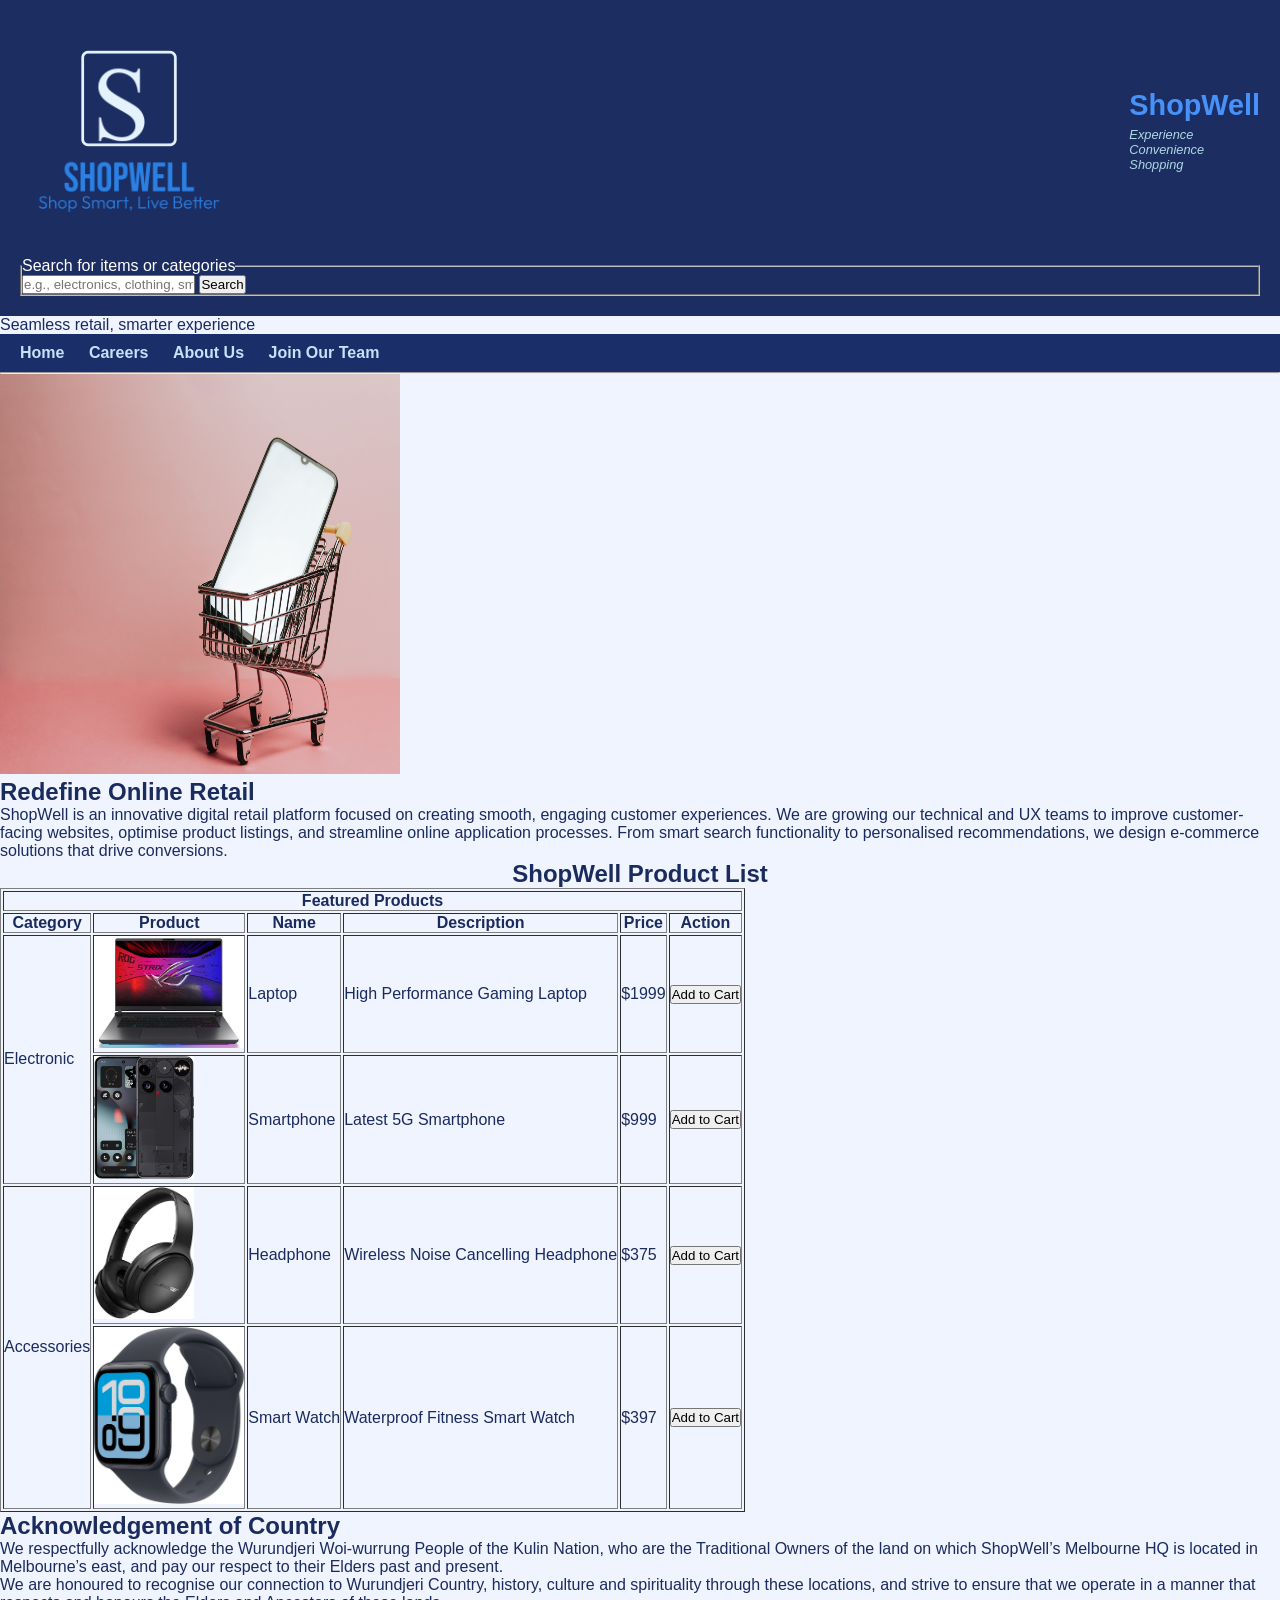
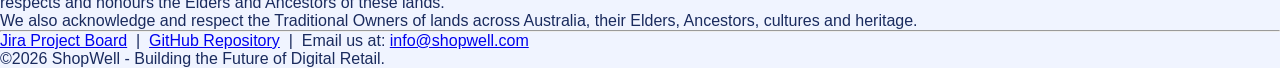
==== index.html @ 2761224e "Styling logo, header, search-bar to be synchronised in colour" ====
<!DOCTYPE html>
<html lang="en">
<head>
    <meta charset="uft-8">
    <meta name="viewport" content="width=device-width, initial-scale=1.0">
    <meta name="description" content="">
    <meta name="keywords" content="">
    <meta name="authors" content="Ton Hoang Do, David Tucker, Myles McCarthy and Oscar Hill">
    <link rel="stylesheet" href="styles/pagestyle.css">
    <link rel="stylesheet" href="styles/index-layout.css">
    <title>ShopWell | Experience Convenience Shopping </title>
</head>
<body>
    <!--The header section for company logo, navigation bars, slogans-->
    <header>
        <div class="header-top">
            <a href="index.html"><img src="images/logos/Shopwell-logo-transparent.png" alt="ShopWell logo" title="Image sized 154kb" width="200" height="200" ></a> 
            <div class="header-title"> 
                <h1>ShopWell</h1>
                <p style="font-style: italic;">Experience Convenience Shopping</p>
            </div>
        </div>

        <!--SEARCH BOX with a button (search for a product)-->
        <div>
            <form action="#" method="get">
                <fieldset>
                    <legend>Search for items or categories</legend>
                    <input type="text" id="store-search" name="search-query" placeholder="e.g., electronics, clothing, smartphones">
                    <button type="submit">Search</button>
                </fieldset>                
            </form>
        </div>
    </header>

    <!--Slogan-->
    <div class="slogan">
        <p>Seamless retail, smarter experience</p>
    </div>
    
    <!--NAVIGATION BAR with links to Home, Careers, About Us and Join Our Team pages-->
    <nav>
        <a href="index.html" target="_blank">Home</a>
        <a href="jobs.html" target="_blank">Careers</a>
        <a href="about.html" target="_blank">About Us</a>
        <a href="apply.html" target="_blank">Join Our Team</a>
    </nav>
    <hr>

    <!--======== MAIN CONTENT ===============-->
    <main>
        <div class="main-content">
            <!--Company Description-->
            <section>
                <div class="company-description">
                    <!--additional image-->
                    <img id="marketing-image" src="images/marketing/a-shopcart-with-a-phone.jpg" alt="Shopping With Us" width="400" height="400">
                    <div>
                        <h2>Redefine Online Retail</h2>
                        <p>ShopWell is an innovative digital retail platform focused on creating smooth, engaging customer experiences. 
                        We are growing our technical and UX teams to improve customer-facing websites, optimise product listings, 
                        and streamline online application processes. From smart search functionality to personalised recommendations, 
                        we design e-commerce solutions that drive conversions.</p>
                    </div>
                </div>
            </section>

            <!--Product lists with merged cell table-->
            <section>
                <div class="table-section">
                     <h2 style="text-align:center;">ShopWell Product List</h2>

                    <table border="1">

                        <!-- Merged Header Row -->
                        <thead>
                            <tr>
                                <th colspan="6">Featured Products</th>
                            </tr>

                            <!-- Column Titles -->
                            <tr>
                                <th class="category">Category</th>
                                <th class="product">Product</th>
                                <th class="p-name">Name</th>                        
                                <th class="p-desc">Description</th>
                                <th class="p-price">Price</th>
                                <th class="p-action">Action</th>
                            </tr>
                        </thead>
                        <tbody>
                            <!--Electronic Category (Rowspan)-->
                            <tr>
                                <td rowspan="2" class="category">Electronic</td>
                                <td><img src="images/products/laptop.jpeg" alt="laptop.jpeg" width="150"></td>
                                <td>Laptop</td>
                                <td>High Performance Gaming Laptop</td>
                                <td>$1999</td>
                                <td><button>Add to Cart</button></td>
                            </tr>

                            <tr>
                                <td><img src="images/products/smartphone.jpg" alt="smartphone.jpg" width="100"></td>
                                <td>Smartphone</td>
                                <td>Latest 5G Smartphone</td>
                                <td>$999</td>
                                <td><button>Add to Cart</button></td>
                            </tr>

                            <!-- Accessories Category-->
                            <tr>
                                <td rowspan="2" class="category">Accessories</td>
                                <td><img src="images/products/headphone.jpg" alt="headphone.jpg" width="100"></td>
                                <td>Headphone</td>
                                <td>Wireless Noise Cancelling Headphone</td>
                                <td>$375</td>
                                <td><button>Add to Cart</button></td>
                            </tr>

                            <tr>
                                <td><img src="images/products/smartwatch.jpg" alt="smartwatch.jpg" width="150"></td>
                                <td>Smart Watch</td>
                                <td>Waterproof Fitness Smart Watch</td>
                                <td>$397</td>
                                <td><button>Add to Cart</button></td>
                            </tr>
                        </tbody>
                    </table>
                </div>
               
            </section>

            <!--Acknowledgement of Country-->
            <section>
                <div>
                    <h2>Acknowledgement of Country</h2>
                    <p>
                        We respectfully acknowledge the Wurundjeri Woi-wurrung People 
                        of the Kulin Nation, who are the Traditional Owners of the land 
                        on which ShopWell&rsquo;s Melbourne HQ is located in Melbourne&rsquo;s 
                        east, and pay our respect to their Elders past and present.
                    </p>
                    <p>
                        We are honoured to recognise our connection to Wurundjeri Country, 
                        history, culture and spirituality through these locations, and strive to ensure 
                        that we operate in a manner that respects and honours the Elders and Ancestors 
                        of these lands.
                    </p>
                    <p>
                        We also acknowledge and respect the Traditional Owners of lands across Australia, 
                        their Elders, Ancestors, cultures and heritage.
                    </p>
                </div>    
            </section>

        </div>        
    </main>
    <hr>

    <!--============ FOOTER with Jira, GitHub and email link ===============-->

    <footer>
        <p>
            <a href="https://oscarhill4.atlassian.net/jira/software/projects/WTPA1/boards/35/backlog?epics=visible">Jira Project Board</a> &nbsp;|&nbsp;
            <a href="https://github.com/Tony-linux973/Applied-Web-Project-Part-1-2/tree/main">GitHub Repository</a> &nbsp;|&nbsp;
            Email us at: <a href="mailto:info@shopwell.com">info@shopwell.com</a>
        </p>
        <p>&copy;2026 ShopWell - Building the Future of Digital Retail.</p>
    </footer>
</body>
</html>
---- styles/pagestyle.css ----
/* General reset */
* {
    box-sizing: border-box;
    margin: 0;
    padding: 0;
}

body {
    font-family: Arial, sans-serif;
    background-color: #f0f4ff;
    color: #1a2b5e;
}
---- styles/index-layout.css ----
/* Header layout */
header {
    padding: 20px;
    background-color: #1c2d61;
    color: white;
}

.header-top {
    display: flex;
    align-items: center;
    gap: 20px;
    margin-bottom: 15px;
}

.header-top img {
    width: 20%;
    height: 10%;
}

.header-title h1 {
    font-size: 1.8em;
    margin-bottom: 5px;
    color: rgb(70, 145, 250);    
}

.header-title p {
    font-size: 0.8em;
    color: lightblue;
    font-style: italic;
}

/* Navigation */
nav {
    padding: 10px 20px;
    background-color: #1a2e69;
}

nav a {
    color: #c8e0f8;
    text-decoration: none;
    margin-right: 20px;
    font-weight: bold;
}

nav a:hover {
    color: #3d8ef0;
}

/* Search bar */
.search-bar {
    margin-top: 15px;
}

.search-bar fieldset {
    border: 1px solid #ccc;
    border-radius: 6px;
    padding: 10px;
    display: inline-block;    
}

.search-bar legend {
    font-size: 0.9em;
    color: #333;
}

.search-bar input[type="text"] {
    padding: 8px;
    width: 60%;
    border: 1px solid #ccc;
    border-radius: 4px;
}
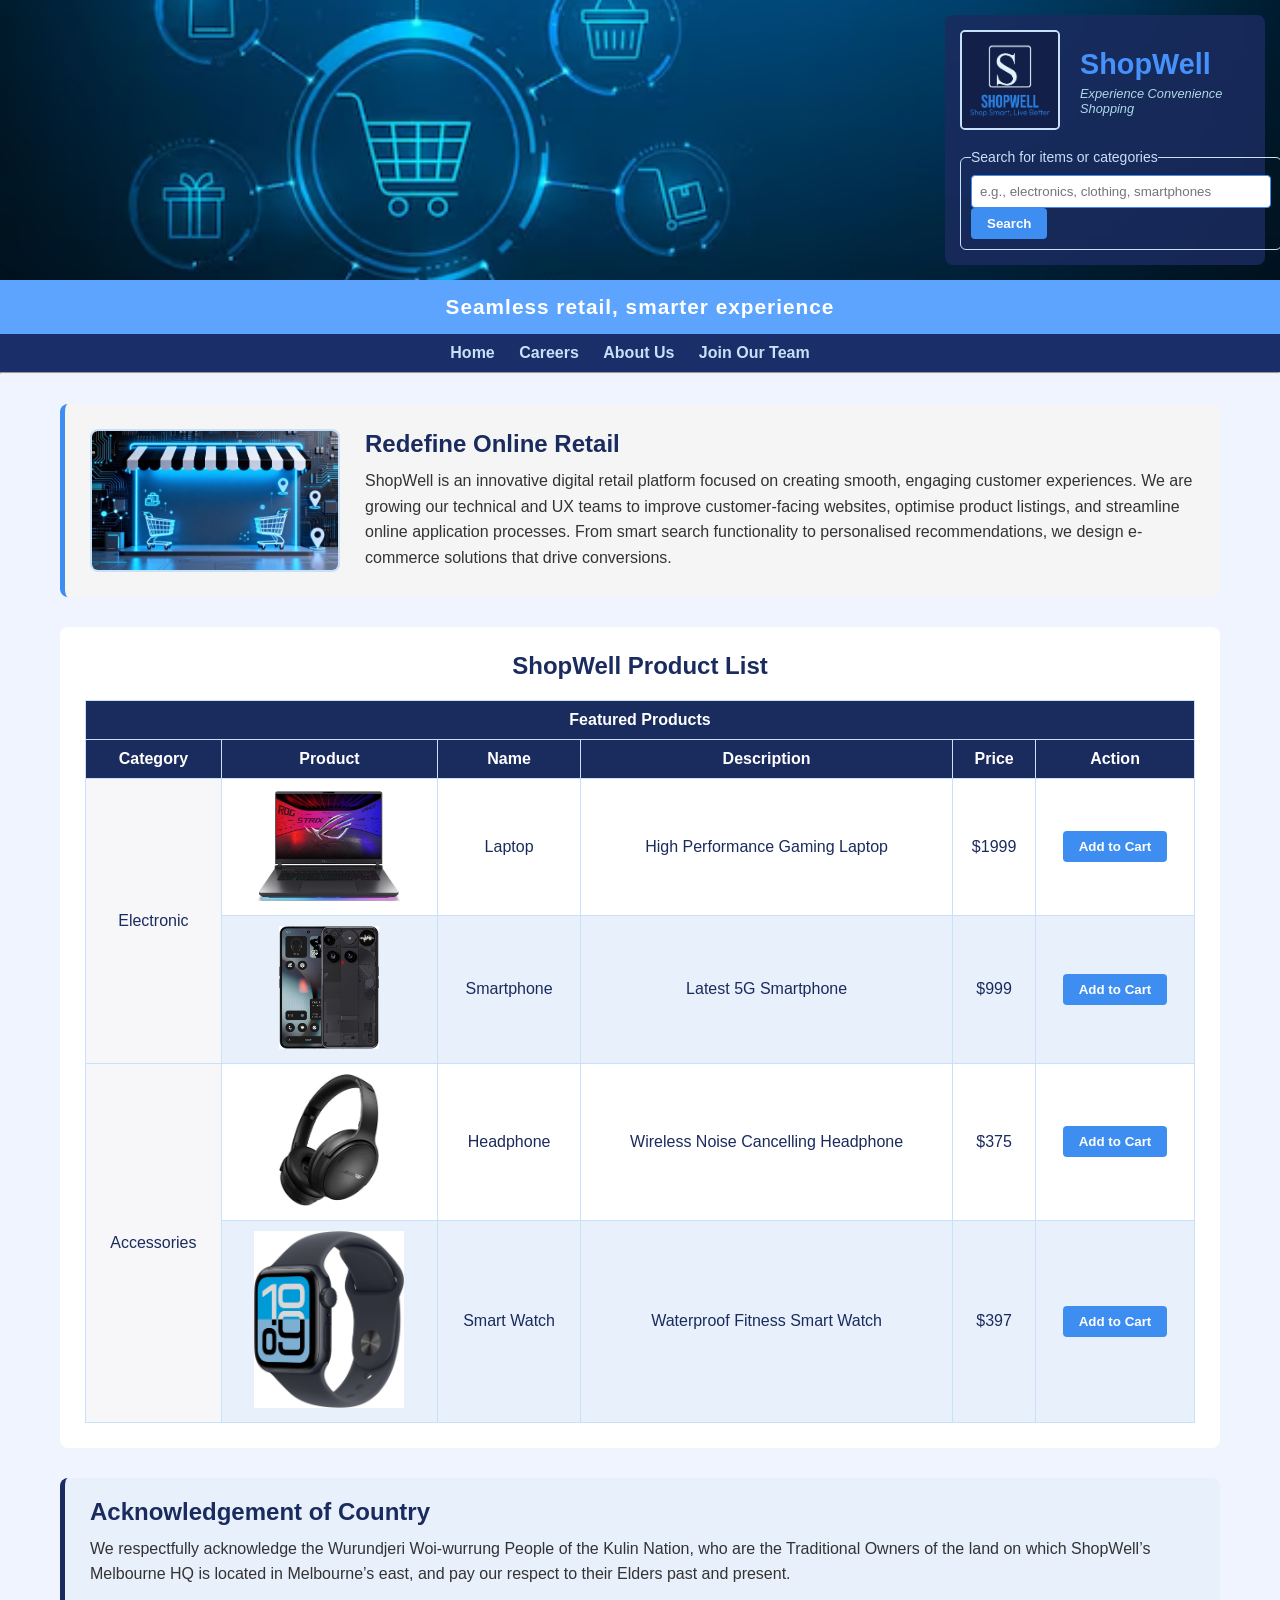
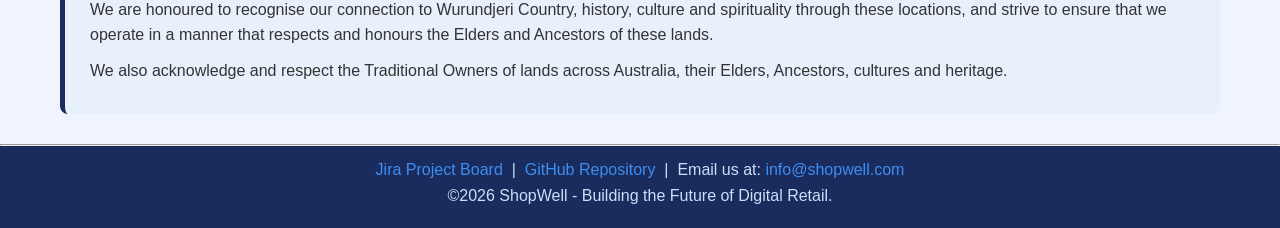
==== commit c744df42: "Complete css layout for index.html page with the main colours are navy for background, blue for bran" ====
--- a/index.html
+++ b/index.html
@@ -8,29 +8,37 @@
     <meta name="authors" content="Ton Hoang Do, David Tucker, Myles McCarthy and Oscar Hill">
     <link rel="stylesheet" href="styles/pagestyle.css">
     <link rel="stylesheet" href="styles/index-layout.css">
+    <style>
+        footer p {
+            margin-bottom: 8px;
+        }
+    </style>
     <title>ShopWell | Experience Convenience Shopping </title>
 </head>
 <body>
     <!--The header section for company logo, navigation bars, slogans-->
     <header>
-        <div class="header-top">
-            <a href="index.html"><img src="images/logos/Shopwell-logo-transparent.png" alt="ShopWell logo" title="Image sized 154kb" width="200" height="200" ></a> 
-            <div class="header-title"> 
-                <h1>ShopWell</h1>
-                <p style="font-style: italic;">Experience Convenience Shopping</p>
+        <div class="header-right">
+            <div class="header-top">
+                <a href="index.html"><img src="images/logos/Shopwell-logo.png" alt="ShopWell logo" title="Image sized 154kb" width="200" height="200" ></a> 
+                <div class="header-title"> 
+                    <h1>ShopWell</h1>
+                    <p style="font-style: italic;">Experience Convenience Shopping</p>
+                </div>
+            </div>
+
+            <!--SEARCH BOX with a button (search for a product)-->
+            <div class="search-bar">
+                <form action="#" method="get">
+                    <fieldset>
+                        <legend>Search for items or categories</legend>
+                        <input type="text" id="store-search" name="search-query" placeholder="e.g., electronics, clothing, smartphones">
+                        <button type="submit">Search</button>
+                    </fieldset>                
+                </form>
             </div>
         </div>
-
-        <!--SEARCH BOX with a button (search for a product)-->
-        <div>
-            <form action="#" method="get">
-                <fieldset>
-                    <legend>Search for items or categories</legend>
-                    <input type="text" id="store-search" name="search-query" placeholder="e.g., electronics, clothing, smartphones">
-                    <button type="submit">Search</button>
-                </fieldset>                
-            </form>
-        </div>
+        
     </header>
 
     <!--Slogan-->
@@ -54,7 +62,7 @@
             <section>
                 <div class="company-description">
                     <!--additional image-->
-                    <img id="marketing-image" src="images/marketing/a-shopcart-with-a-phone.jpg" alt="Shopping With Us" width="400" height="400">
+                    <img id="marketing-image" src="images/marketing/shopping-cart.jpg" alt="Shopping With Us" width="400" height="400">
                     <div>
                         <h2>Redefine Online Retail</h2>
                         <p>ShopWell is an innovative digital retail platform focused on creating smooth, engaging customer experiences. 
@@ -70,7 +78,7 @@
                 <div class="table-section">
                      <h2 style="text-align:center;">ShopWell Product List</h2>
 
-                    <table border="1">
+                    <table>
 
                         <!-- Merged Header Row -->
                         <thead>
@@ -118,7 +126,7 @@
                             </tr>
 
                             <tr>
-                                <td><img src="images/products/smartwatch.jpg" alt="smartwatch.jpg" width="150"></td>
+                                <td class="smart-watch"><img src="images/products/smartwatch.jpg" alt="smartwatch.jpg" width="150"></td>
                                 <td>Smart Watch</td>
                                 <td>Waterproof Fitness Smart Watch</td>
                                 <td>$397</td>
@@ -132,7 +140,7 @@
 
             <!--Acknowledgement of Country-->
             <section>
-                <div>
+                <div class="acknowledgement">
                     <h2>Acknowledgement of Country</h2>
                     <p>
                         We respectfully acknowledge the Wurundjeri Woi-wurrung People 
--- a/styles/index-layout.css
+++ b/styles/index-layout.css
@@ -1,8 +1,21 @@
-/* Header layout */
+/* Header with background imageg*/
 header {
-    padding: 20px;
-    background-color: #1c2d61;
-    color: white;
+    background-image: url(../images/marketing/background.avif);
+    background-size: cover;
+    background-position: center;
+    background-repeat: no-repeat;
+    padding: 15px;
+
+    /* pushes content to the right */
+    display: flex;
+    justify-content: flex-end;
+}
+
+.header-right {
+    padding: 15px;
+    border-radius: 8px;
+    width: 320px;
+    background-color: rgba(26, 43, 94, 0.85);
 }
 
 .header-top {
@@ -13,8 +26,10 @@
 }
 
 .header-top img {
-    width: 20%;
-    height: 10%;
+    width: 100px;
+    height: 100px;
+    border-radius: 5%;
+    border: 2px solid #c8e0f8;
 }
 
 .header-title h1 {
@@ -33,6 +48,7 @@
 nav {
     padding: 10px 20px;
     background-color: #1a2e69;
+    text-align: center;
 }
 
 nav a {
@@ -40,6 +56,7 @@
     text-decoration: none;
     margin-right: 20px;
     font-weight: bold;
+    
 }
 
 nav a:hover {
@@ -52,20 +69,182 @@
 }
 
 .search-bar fieldset {
-    border: 1px solid #ccc;
+    border: 1px solid #c8e0f8;
     border-radius: 6px;
     padding: 10px;
     display: inline-block;    
 }
 
 .search-bar legend {
-    font-size: 0.9em;
-    color: #333;
+    font-size: 0.875em;
+    color: #c8e0f8;
 }
 
 .search-bar input[type="text"] {
     padding: 8px;
-    width: 60%;
-    border: 1px solid #ccc;
+    width: 300px;
+    border: 1px solid #3d8ef0;
     border-radius: 4px;
+}
+
+.search-bar button {
+    padding: 8px 16px;
+    background-color: #3d8ef0;
+    color: white;
+    border: none;
+    border-radius: 4px;
+    cursor: pointer;
+    font-weight: bold;
+}
+
+.search-bar button:hover {
+    background-color: #347dd6;
+}
+
+/* Slogan */
+.slogan {
+    text-align: center;
+    padding: 15px;
+    background-color: #5ca4fd;
+    color: white;
+    font-size: 1.3em;
+    font-weight: bold;
+    letter-spacing: 1px;
+}
+
+/* Main content */
+.main-content {
+    max-width: 1200px;
+    margin: 30px auto;
+    padding: 0 20px;
+}
+
+/* Company description */
+.company-description {
+    background-color: whitesmoke;
+    padding: 25px;
+    border-radius: 8px;
+    margin-bottom: 30px;
+    display: flex;
+    gap: 25px;
+    align-items: center;
+    border-left: 5px solid #3d8ef0;
+}
+
+.company-description img {
+    width: 250px;
+    height: auto;
+    border-radius: 8px;
+    border: 2px solid #c8e0f8;
+}
+
+.company-description h2 {
+    color: #1a2b5e;
+    margin-bottom: 10px;
+}
+
+.company-description p {
+    color: #333;
+    line-height: 1.6;
+}
+
+/* Product table */
+.table-section {
+    background-color: white;
+    padding: 25px;
+    border-radius: 8px;
+    margin-bottom: 30px;
+}
+
+.table-section h2 {
+    text-align: center;
+    margin-bottom: 20px;
+    color: #1a2b5e
+}
+
+table {
+    width: 100%;
+    border-collapse: collapse; 
+}
+
+table th, table td {
+    border: 1px solid #c8e0f8;
+}
+
+th {
+    background-color: #1a2b5e;
+    color: white;
+    padding: 10px;
+    text-align: center;
+}
+
+td {
+    padding: 10px;
+    text-align: center;
+    vertical-align: middle;
+}
+
+tr:nth-child(even) {
+    background-color: #e8f0fc;
+}
+
+.smart-watch img {
+    border-collapse: collapse;
+    background-color: #e8f0fc;
+}
+
+td.category {
+    background-color: #f7f7f9;
+}
+
+td button {
+    background-color: #3d8ef0;
+    color: white;
+    border: none;
+    padding: 8px 16px;
+    border-radius: 4px;
+    cursor: pointer;
+    font-weight: bold;
+}
+
+td button:hover {
+    background-color: #347dd6;
+}
+
+/* Acknowledgment */
+.acknowledgement {
+    background-color: #e8f0fc;
+    border-left: 5px solid #1a2b5e;
+    padding: 20px 25px;
+    border-radius: 8px;
+    margin-bottom: 30px;
+}
+
+.acknowledgement h2 {
+    color: #1a2b5e;
+    margin-bottom: 10px;
+}
+
+.acknowledgement p {
+    color: #333;
+    line-height: 1.6;
+    margin-bottom: 10px;
+}
+
+/* Footer */
+footer {
+    text-align: center;
+    padding: 15px;
+    background-color: #1a2b5e;
+    color: #c8e0f8;    
+}
+
+footer a {
+    color: #3d8ef0;
+    text-decoration: none;
+}
+
+footer a:hover {
+    text-decoration: underline;
+    color: whitesmoke;
 }
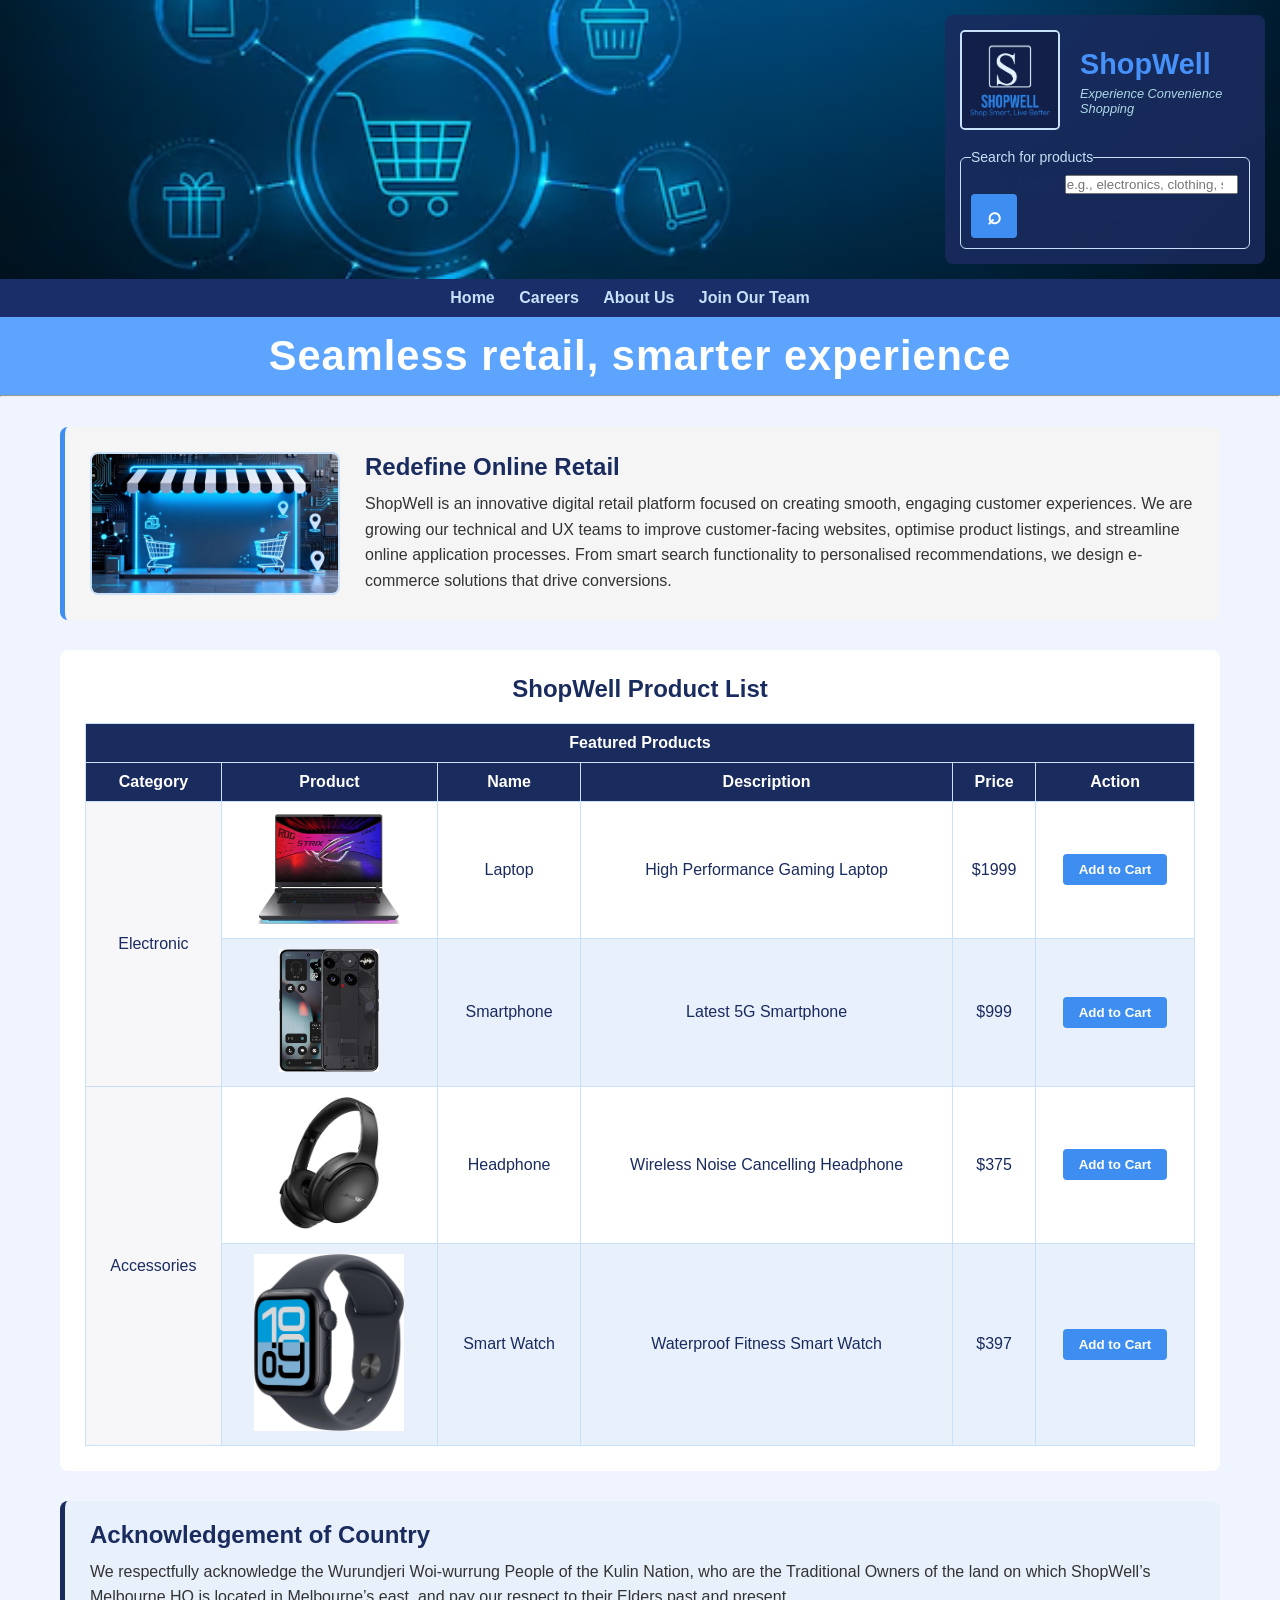
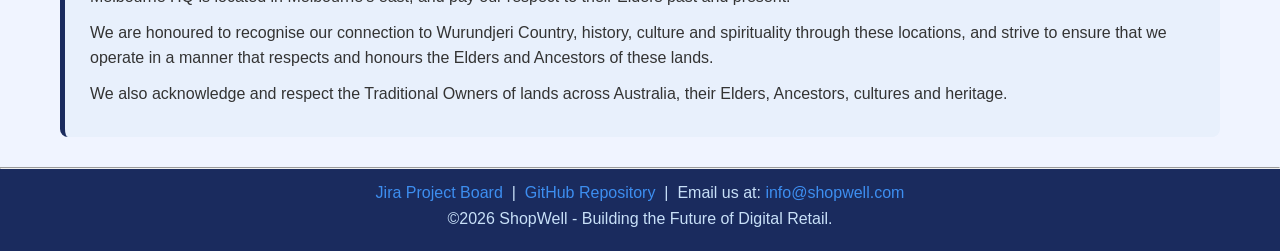
==== commit 5f13ecf5: "fix label tags for items' name in search bar" ====
--- a/index.html
+++ b/index.html
@@ -31,9 +31,11 @@
             <div class="search-bar">
                 <form action="#" method="get">
                     <fieldset>
-                        <legend>Search for items or categories</legend>
-                        <input type="text" id="store-search" name="search-query" placeholder="e.g., electronics, clothing, smartphones">
-                        <button type="submit">Search</button>
+                        <legend>Search for products</legend>
+                        <label for="search-query">Items' Name</label>
+                        <input type="search" id="search-query" name="search-query" placeholder="e.g., electronics, clothing, smartphones"
+                        aria-label="Search through site content">
+                        <button type="submit" aria-label="Search" style="font-size: 1.5rem;">&#8981;</button>
                     </fieldset>                
                 </form>
             </div>
@@ -41,18 +43,20 @@
         
     </header>
 
-    <!--Slogan-->
-    <div class="slogan">
-        <p>Seamless retail, smarter experience</p>
-    </div>
+    
+    
     
     <!--NAVIGATION BAR with links to Home, Careers, About Us and Join Our Team pages-->
     <nav>
-        <a href="index.html" target="_blank">Home</a>
-        <a href="jobs.html" target="_blank">Careers</a>
-        <a href="about.html" target="_blank">About Us</a>
-        <a href="apply.html" target="_blank">Join Our Team</a>
+        <a href="index.html" target="_self" >Home</a>
+        <a href="jobs.html" target="_self" >Careers</a>
+        <a href="about.html" target="_self" >About Us</a>
+        <a href="apply.html" target="_self" >Join Our Team</a>
     </nav>
+    <!--Slogan-->
+    <div class="slogan">
+        <h1>Seamless retail, smarter experience</h1>
+    </div>
     <hr>
 
     <!--======== MAIN CONTENT ===============-->
@@ -76,7 +80,7 @@
             <!--Product lists with merged cell table-->
             <section>
                 <div class="table-section">
-                     <h2 style="text-align:center;">ShopWell Product List</h2>
+                     <h2 style="text-align: center;">ShopWell Product List</h2>
 
                     <table>
 
@@ -88,19 +92,19 @@
 
                             <!-- Column Titles -->
                             <tr>
-                                <th class="category">Category</th>
-                                <th class="product">Product</th>
-                                <th class="p-name">Name</th>                        
-                                <th class="p-desc">Description</th>
-                                <th class="p-price">Price</th>
-                                <th class="p-action">Action</th>
+                                <th class="sub-header" id="category">Category</th>
+                                <th class="sub-header" id="product">Product</th>
+                                <th class="sub-header" id="name">Name</th>                        
+                                <th class="sub-header" id="description">Description</th>
+                                <th class="sub-header" id="price">Price</th>
+                                <th class="sub-header" id="action">Action</th>
                             </tr>
                         </thead>
                         <tbody>
                             <!--Electronic Category (Rowspan)-->
                             <tr>
                                 <td rowspan="2" class="category">Electronic</td>
-                                <td><img src="images/products/laptop.jpeg" alt="laptop.jpeg" width="150"></td>
+                                <td><img src="images/products/laptop.jpeg" alt="Laptop" width="150"></td>
                                 <td>Laptop</td>
                                 <td>High Performance Gaming Laptop</td>
                                 <td>$1999</td>
@@ -108,7 +112,7 @@
                             </tr>
 
                             <tr>
-                                <td><img src="images/products/smartphone.jpg" alt="smartphone.jpg" width="100"></td>
+                                <td><img src="images/products/smartphone.jpg" alt="Smartphone" width="100"></td>
                                 <td>Smartphone</td>
                                 <td>Latest 5G Smartphone</td>
                                 <td>$999</td>
@@ -118,7 +122,7 @@
                             <!-- Accessories Category-->
                             <tr>
                                 <td rowspan="2" class="category">Accessories</td>
-                                <td><img src="images/products/headphone.jpg" alt="headphone.jpg" width="100"></td>
+                                <td><img src="images/products/headphone.jpg" alt="Headphone" width="100"></td>
                                 <td>Headphone</td>
                                 <td>Wireless Noise Cancelling Headphone</td>
                                 <td>$375</td>
@@ -126,7 +130,7 @@
                             </tr>
 
                             <tr>
-                                <td class="smart-watch"><img src="images/products/smartwatch.jpg" alt="smartwatch.jpg" width="150"></td>
+                                <td class="smart-watch"><img src="images/products/smartwatch.jpg" alt="Smart Watch" width="150"></td>
                                 <td>Smart Watch</td>
                                 <td>Waterproof Fitness Smart Watch</td>
                                 <td>$397</td>
--- a/styles/pagestyle.css
+++ b/styles/pagestyle.css
@@ -9,4 +9,40 @@
     font-family: Arial, sans-serif;
     background-color: #f0f4ff;
     color: #1a2b5e;
+}
+
+/* Navigation */
+/* Blue box around nav */
+nav {
+    padding: 10px 20px;
+    background-color: #1a2e69;
+    text-align: center;
+}
+/* Formatting of links */
+nav a {
+    color: #c8e0f8;
+    text-decoration: none;
+    margin-right: 20px;
+    font-weight: bold;
+}
+/* Hover blue effect */
+nav a:hover {
+    color: #3d8ef0;
+}
+
+/* Footer text formatting */
+footer {
+    text-align: center;
+    padding: 15px;
+    background-color: #1a2b5e;
+    color: #c8e0f8;
+    clear: both; 
+}
+footer a:hover {
+    text-decoration: underline;
+    color: whitesmoke;
+}
+footer a {
+    color: #10c5d9;
+    text-decoration: none; /* removes underline */
 }
--- a/styles/index-layout.css
+++ b/styles/index-layout.css
@@ -1,4 +1,4 @@
-/* Header with background imageg*/
+/* Header with background image*/
 header {
     background-image: url(../images/marketing/background.avif);
     background-size: cover;
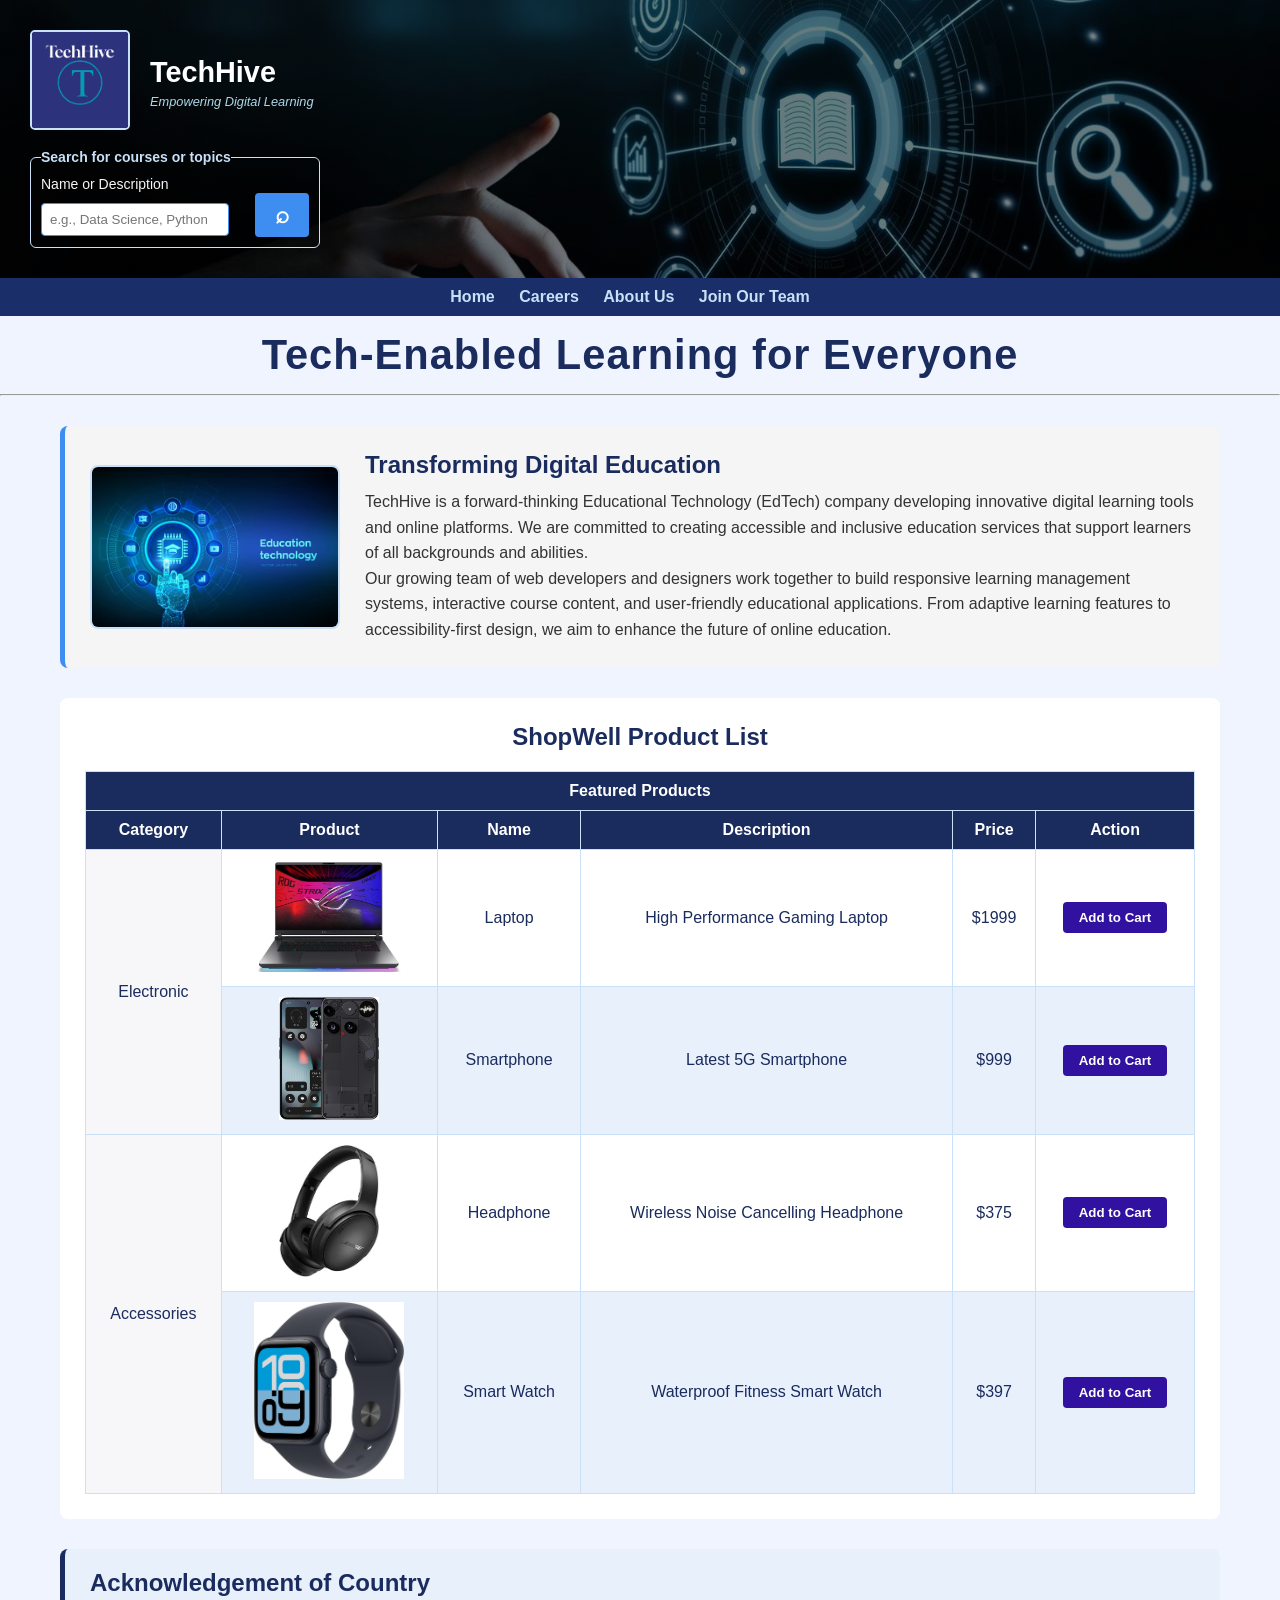
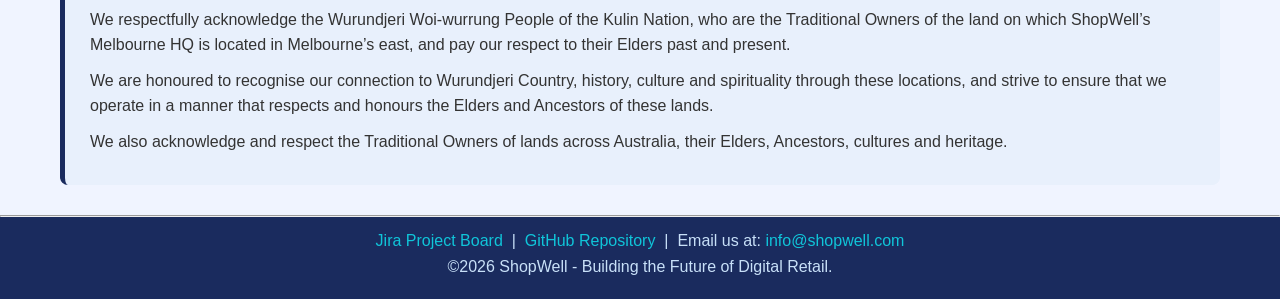
==== commit 128f3bad: "Merge branch 'main' of https://github.com/Tony-linux973/Applied-Web-Project-Part-1-2" ====
--- a/index.html
+++ b/index.html
@@ -1,183 +1,191 @@
-<!DOCTYPE html>
-<html lang="en">
-<head>
-    <meta charset="uft-8">
-    <meta name="viewport" content="width=device-width, initial-scale=1.0">
-    <meta name="description" content="">
-    <meta name="keywords" content="">
-    <meta name="authors" content="Ton Hoang Do, David Tucker, Myles McCarthy and Oscar Hill">
-    <link rel="stylesheet" href="styles/pagestyle.css">
-    <link rel="stylesheet" href="styles/index-layout.css">
-    <style>
-        footer p {
-            margin-bottom: 8px;
-        }
-    </style>
-    <title>ShopWell | Experience Convenience Shopping </title>
-</head>
-<body>
-    <!--The header section for company logo, navigation bars, slogans-->
-    <header>
-        <div class="header-right">
-            <div class="header-top">
-                <a href="index.html"><img src="images/logos/Shopwell-logo.png" alt="ShopWell logo" title="Image sized 154kb" width="200" height="200" ></a> 
-                <div class="header-title"> 
-                    <h1>ShopWell</h1>
-                    <p style="font-style: italic;">Experience Convenience Shopping</p>
-                </div>
-            </div>
-
-            <!--SEARCH BOX with a button (search for a product)-->
-            <div class="search-bar">
-                <form action="#" method="get">
-                    <fieldset>
-                        <legend>Search for products</legend>
-                        <label for="search-query">Items' Name</label>
-                        <input type="search" id="search-query" name="search-query" placeholder="e.g., electronics, clothing, smartphones"
-                        aria-label="Search through site content">
-                        <button type="submit" aria-label="Search" style="font-size: 1.5rem;">&#8981;</button>
-                    </fieldset>                
-                </form>
-            </div>
-        </div>
-        
-    </header>
-
-    
-    
-    
-    <!--NAVIGATION BAR with links to Home, Careers, About Us and Join Our Team pages-->
-    <nav>
-        <a href="index.html" target="_self" >Home</a>
-        <a href="jobs.html" target="_self" >Careers</a>
-        <a href="about.html" target="_self" >About Us</a>
-        <a href="apply.html" target="_self" >Join Our Team</a>
-    </nav>
-    <!--Slogan-->
-    <div class="slogan">
-        <h1>Seamless retail, smarter experience</h1>
-    </div>
-    <hr>
-
-    <!--======== MAIN CONTENT ===============-->
-    <main>
-        <div class="main-content">
-            <!--Company Description-->
-            <section>
-                <div class="company-description">
-                    <!--additional image-->
-                    <img id="marketing-image" src="images/marketing/shopping-cart.jpg" alt="Shopping With Us" width="400" height="400">
-                    <div>
-                        <h2>Redefine Online Retail</h2>
-                        <p>ShopWell is an innovative digital retail platform focused on creating smooth, engaging customer experiences. 
-                        We are growing our technical and UX teams to improve customer-facing websites, optimise product listings, 
-                        and streamline online application processes. From smart search functionality to personalised recommendations, 
-                        we design e-commerce solutions that drive conversions.</p>
-                    </div>
-                </div>
-            </section>
-
-            <!--Product lists with merged cell table-->
-            <section>
-                <div class="table-section">
-                     <h2 style="text-align: center;">ShopWell Product List</h2>
-
-                    <table>
-
-                        <!-- Merged Header Row -->
-                        <thead>
-                            <tr>
-                                <th colspan="6">Featured Products</th>
-                            </tr>
-
-                            <!-- Column Titles -->
-                            <tr>
-                                <th class="sub-header" id="category">Category</th>
-                                <th class="sub-header" id="product">Product</th>
-                                <th class="sub-header" id="name">Name</th>                        
-                                <th class="sub-header" id="description">Description</th>
-                                <th class="sub-header" id="price">Price</th>
-                                <th class="sub-header" id="action">Action</th>
-                            </tr>
-                        </thead>
-                        <tbody>
-                            <!--Electronic Category (Rowspan)-->
-                            <tr>
-                                <td rowspan="2" class="category">Electronic</td>
-                                <td><img src="images/products/laptop.jpeg" alt="Laptop" width="150"></td>
-                                <td>Laptop</td>
-                                <td>High Performance Gaming Laptop</td>
-                                <td>$1999</td>
-                                <td><button>Add to Cart</button></td>
-                            </tr>
-
-                            <tr>
-                                <td><img src="images/products/smartphone.jpg" alt="Smartphone" width="100"></td>
-                                <td>Smartphone</td>
-                                <td>Latest 5G Smartphone</td>
-                                <td>$999</td>
-                                <td><button>Add to Cart</button></td>
-                            </tr>
-
-                            <!-- Accessories Category-->
-                            <tr>
-                                <td rowspan="2" class="category">Accessories</td>
-                                <td><img src="images/products/headphone.jpg" alt="Headphone" width="100"></td>
-                                <td>Headphone</td>
-                                <td>Wireless Noise Cancelling Headphone</td>
-                                <td>$375</td>
-                                <td><button>Add to Cart</button></td>
-                            </tr>
-
-                            <tr>
-                                <td class="smart-watch"><img src="images/products/smartwatch.jpg" alt="Smart Watch" width="150"></td>
-                                <td>Smart Watch</td>
-                                <td>Waterproof Fitness Smart Watch</td>
-                                <td>$397</td>
-                                <td><button>Add to Cart</button></td>
-                            </tr>
-                        </tbody>
-                    </table>
-                </div>
-               
-            </section>
-
-            <!--Acknowledgement of Country-->
-            <section>
-                <div class="acknowledgement">
-                    <h2>Acknowledgement of Country</h2>
-                    <p>
-                        We respectfully acknowledge the Wurundjeri Woi-wurrung People 
-                        of the Kulin Nation, who are the Traditional Owners of the land 
-                        on which ShopWell&rsquo;s Melbourne HQ is located in Melbourne&rsquo;s 
-                        east, and pay our respect to their Elders past and present.
-                    </p>
-                    <p>
-                        We are honoured to recognise our connection to Wurundjeri Country, 
-                        history, culture and spirituality through these locations, and strive to ensure 
-                        that we operate in a manner that respects and honours the Elders and Ancestors 
-                        of these lands.
-                    </p>
-                    <p>
-                        We also acknowledge and respect the Traditional Owners of lands across Australia, 
-                        their Elders, Ancestors, cultures and heritage.
-                    </p>
-                </div>    
-            </section>
-
-        </div>        
-    </main>
-    <hr>
-
-    <!--============ FOOTER with Jira, GitHub and email link ===============-->
-
-    <footer>
-        <p>
-            <a href="https://oscarhill4.atlassian.net/jira/software/projects/WTPA1/boards/35/backlog?epics=visible">Jira Project Board</a> &nbsp;|&nbsp;
-            <a href="https://github.com/Tony-linux973/Applied-Web-Project-Part-1-2/tree/main">GitHub Repository</a> &nbsp;|&nbsp;
-            Email us at: <a href="mailto:info@shopwell.com">info@shopwell.com</a>
-        </p>
-        <p>&copy;2026 ShopWell - Building the Future of Digital Retail.</p>
-    </footer>
-</body>
+<!DOCTYPE html>
+<html lang="en">
+<head>
+    <meta charset="uft-8">
+    <meta name="viewport" content="width=device-width, initial-scale=1.0">
+    <meta name="description" content="">
+    <meta name="keywords" content="">
+    <meta name="authors" content="Ton Hoang Do, David Tucker, Myles McCarthy and Oscar Hill">
+    <link rel="stylesheet" href="styles/pagestyle.css">
+    <link rel="stylesheet" href="styles/index-layout.css">
+    <style>
+        footer p {
+            margin-bottom: 8px;
+        }
+    </style>
+    <title>TechHive | Accessible Digital Learning </title>
+</head>
+<body>
+    <!--The header section for company logo, navigation bars, slogans-->
+    <header>
+        <div class="header-right">
+            <div class="header-top">
+                <a href="index.html"><img src="images/logos/TechHive-logo.png" alt="TechHive logo" title="Image sized 154kb" width="200" height="200" ></a> 
+                <div class="header-title"> 
+                    <h1>TechHive</h1>
+                    <p><em>Empowering Digital Learning</em></p>
+                </div>
+            </div>
+
+            <!--SEARCH BOX with a button (search for a product)-->
+            <div class="search-bar">
+                <form action="#" method="get">
+                    <fieldset>
+                        <legend>Search for courses or topics</legend>
+                        <label for="search-query">Name or Description</label>
+                        <input type="search" id="search-query" name="search-query" placeholder="e.g., Data Science, Python Programming, etc."
+                        aria-label="Search through site content">
+                        <button type="submit" aria-label="Search" style="font-size: 1.5rem;">&#8981;</button>
+                    </fieldset>                
+                </form>
+            </div>
+        </div>
+        
+    </header>
+
+    
+    
+    
+    <!--NAVIGATION BAR with links to Home, Careers, About Us and Join Our Team pages-->
+    <nav>
+        <a href="index.html" target="_self" >Home</a>
+        <a href="jobs.html" target="_self" >Careers</a>
+        <a href="about.html" target="_self" >About Us</a>
+        <a href="apply.html" target="_self" >Join Our Team</a>
+    </nav>
+    <!--Slogan-->
+    <div class="slogan">
+        <h1>Tech-Enabled Learning for Everyone</h1>
+    </div>
+    <hr>
+
+    <!--======== MAIN CONTENT ===============-->
+    <main>
+        <div class="main-content">
+            <!--Company Description-->
+            <section>
+                <div class="company-description">
+                    <!--additional image-->
+                    <img id="marketing-image" src="images/marketing/Edtech.webp" alt="EdTech" width="400" height="400">
+                    <div>
+                        <h2>Transforming Digital Education</h2>
+                        <p>
+                            TechHive is a forward-thinking Educational Technology (EdTech) company 
+                        developing innovative digital learning tools and online platforms. We are committed 
+                        to creating accessible and inclusive education services that support learners of all 
+                        backgrounds and abilities.
+                        </p>
+                        <p>
+                            Our growing team of web developers and designers work together to build responsive 
+                            learning management systems, interactive course content, and user-friendly educational 
+                            applications. From adaptive learning features to accessibility-first design, we aim 
+                            to enhance the future of online education.
+                        </p>
+                    </div>
+                </div>
+            </section>
+
+            <!--Product lists with merged cell table-->
+            <section>
+                <div class="table-section">
+                     <h2 style="text-align: center;">ShopWell Product List</h2>
+
+                    <table>
+
+                        <!-- Merged Header Row -->
+                        <thead>
+                            <tr>
+                                <th colspan="6">Featured Products</th>
+                            </tr>
+
+                            <!-- Column Titles -->
+                            <tr>
+                                <th class="sub-header" id="category">Category</th>
+                                <th class="sub-header" id="product">Product</th>
+                                <th class="sub-header" id="name">Name</th>                        
+                                <th class="sub-header" id="description">Description</th>
+                                <th class="sub-header" id="price">Price</th>
+                                <th class="sub-header" id="action">Action</th>
+                            </tr>
+                        </thead>
+                        <tbody>
+                            <!--Electronic Category (Rowspan)-->
+                            <tr>
+                                <td rowspan="2" class="category">Electronic</td>
+                                <td><img src="images/products/laptop.jpeg" alt="Laptop" width="150"></td>
+                                <td>Laptop</td>
+                                <td>High Performance Gaming Laptop</td>
+                                <td>$1999</td>
+                                <td><button>Add to Cart</button></td>
+                            </tr>
+
+                            <tr>
+                                <td><img src="images/products/smartphone.jpg" alt="Smartphone" width="100"></td>
+                                <td>Smartphone</td>
+                                <td>Latest 5G Smartphone</td>
+                                <td>$999</td>
+                                <td><button>Add to Cart</button></td>
+                            </tr>
+
+                            <!-- Accessories Category-->
+                            <tr>
+                                <td rowspan="2" class="category">Accessories</td>
+                                <td><img src="images/products/headphone.jpg" alt="Headphone" width="100"></td>
+                                <td>Headphone</td>
+                                <td>Wireless Noise Cancelling Headphone</td>
+                                <td>$375</td>
+                                <td><button>Add to Cart</button></td>
+                            </tr>
+
+                            <tr>
+                                <td class="smart-watch"><img src="images/products/smartwatch.jpg" alt="Smart Watch" width="150"></td>
+                                <td>Smart Watch</td>
+                                <td>Waterproof Fitness Smart Watch</td>
+                                <td>$397</td>
+                                <td><button>Add to Cart</button></td>
+                            </tr>
+                        </tbody>
+                    </table>
+                </div>
+               
+            </section>
+
+            <!--Acknowledgement of Country-->
+            <section>
+                <div class="acknowledgement">
+                    <h2>Acknowledgement of Country</h2>
+                    <p>
+                        We respectfully acknowledge the Wurundjeri Woi-wurrung People 
+                        of the Kulin Nation, who are the Traditional Owners of the land 
+                        on which ShopWell&rsquo;s Melbourne HQ is located in Melbourne&rsquo;s 
+                        east, and pay our respect to their Elders past and present.
+                    </p>
+                    <p>
+                        We are honoured to recognise our connection to Wurundjeri Country, 
+                        history, culture and spirituality through these locations, and strive to ensure 
+                        that we operate in a manner that respects and honours the Elders and Ancestors 
+                        of these lands.
+                    </p>
+                    <p>
+                        We also acknowledge and respect the Traditional Owners of lands across Australia, 
+                        their Elders, Ancestors, cultures and heritage.
+                    </p>
+                </div>    
+            </section>
+
+        </div>        
+    </main>
+    <hr>
+
+    <!--============ FOOTER with Jira, GitHub and email link ===============-->
+
+    <footer>
+        <p>
+            <a href="https://oscarhill4.atlassian.net/jira/software/projects/WTPA1/boards/35/backlog?epics=visible">Jira Project Board</a> &nbsp;|&nbsp;
+            <a href="https://github.com/Tony-linux973/Applied-Web-Project-Part-1-2/tree/main">GitHub Repository</a> &nbsp;|&nbsp;
+            Email us at: <a href="mailto:info@shopwell.com">info@shopwell.com</a>
+        </p>
+        <p>&copy;2026 ShopWell - Building the Future of Digital Retail.</p>
+    </footer>
+</body>
 </html>
--- a/styles/index-layout.css
+++ b/styles/index-layout.css
@@ -1,6 +1,7 @@
 /* Header with background image*/
 header {
-    background-image: url(../images/marketing/background.avif);
+    background-image: linear-gradient(rgba(0,0,0,0.5), rgba(0,0,0,0.5)),
+    url(../images/marketing/edtech-background.jpeg);
     background-size: cover;
     background-position: center;
     background-repeat: no-repeat;
@@ -8,14 +9,14 @@
 
     /* pushes content to the right */
     display: flex;
-    justify-content: flex-end;
+    justify-content: flex-start;
 }
 
 .header-right {
     padding: 15px;
     border-radius: 8px;
     width: 320px;
-    background-color: rgba(26, 43, 94, 0.85);
+    
 }
 
 .header-top {
@@ -35,7 +36,7 @@
 .header-title h1 {
     font-size: 1.8em;
     margin-bottom: 5px;
-    color: rgb(70, 145, 250);    
+    color: white;    
 }
 
 .header-title p {
@@ -45,23 +46,7 @@
 }
 
 /* Navigation */
-nav {
-    padding: 10px 20px;
-    background-color: #1a2e69;
-    text-align: center;
-}
-
-nav a {
-    color: #c8e0f8;
-    text-decoration: none;
-    margin-right: 20px;
-    font-weight: bold;
-    
-}
-
-nav a:hover {
-    color: #3d8ef0;
-}
+
 
 /* Search bar */
 .search-bar {
@@ -72,19 +57,29 @@
     border: 1px solid #c8e0f8;
     border-radius: 6px;
     padding: 10px;
-    display: inline-block;    
-}
-
+    display: inline-block;
+    width: 100%;    
+}
 .search-bar legend {
     font-size: 0.875em;
     color: #c8e0f8;
-}
-
-.search-bar input[type="text"] {
+    font-weight: bold;
+}
+
+.search-bar label {
+    font-size: 0.875em;
+    color: whitesmoke;
+    
+}
+
+.search-bar input[type="search"] {
     padding: 8px;
-    width: 300px;
+    width: 70%;
     border: 1px solid #3d8ef0;
     border-radius: 4px;
+    margin-top: 10px;
+    
+
 }
 
 .search-bar button {
@@ -95,6 +90,9 @@
     border-radius: 4px;
     cursor: pointer;
     font-weight: bold;
+    width: 20%;
+    float: right;
+    
 }
 
 .search-bar button:hover {
@@ -105,8 +103,8 @@
 .slogan {
     text-align: center;
     padding: 15px;
-    background-color: #5ca4fd;
-    color: white;
+    
+    
     font-size: 1.3em;
     font-weight: bold;
     letter-spacing: 1px;
@@ -198,7 +196,7 @@
 }
 
 td button {
-    background-color: #3d8ef0;
+    background-color: #3011a0;
     color: white;
     border: none;
     padding: 8px 16px;
@@ -232,19 +230,15 @@
 }
 
 /* Footer */
-footer {
-    text-align: center;
-    padding: 15px;
-    background-color: #1a2b5e;
-    color: #c8e0f8;    
-}
-
-footer a {
-    color: #3d8ef0;
-    text-decoration: none;
-}
-
-footer a:hover {
-    text-decoration: underline;
-    color: whitesmoke;
+
+/* Responsive Media Queries */
+@media (max-width: 768px) {
+    table {
+        width: 90%;
+    }
+
+    #header nav ul li {
+        display: block;
+        margin: 10px 0;
+    }
 }
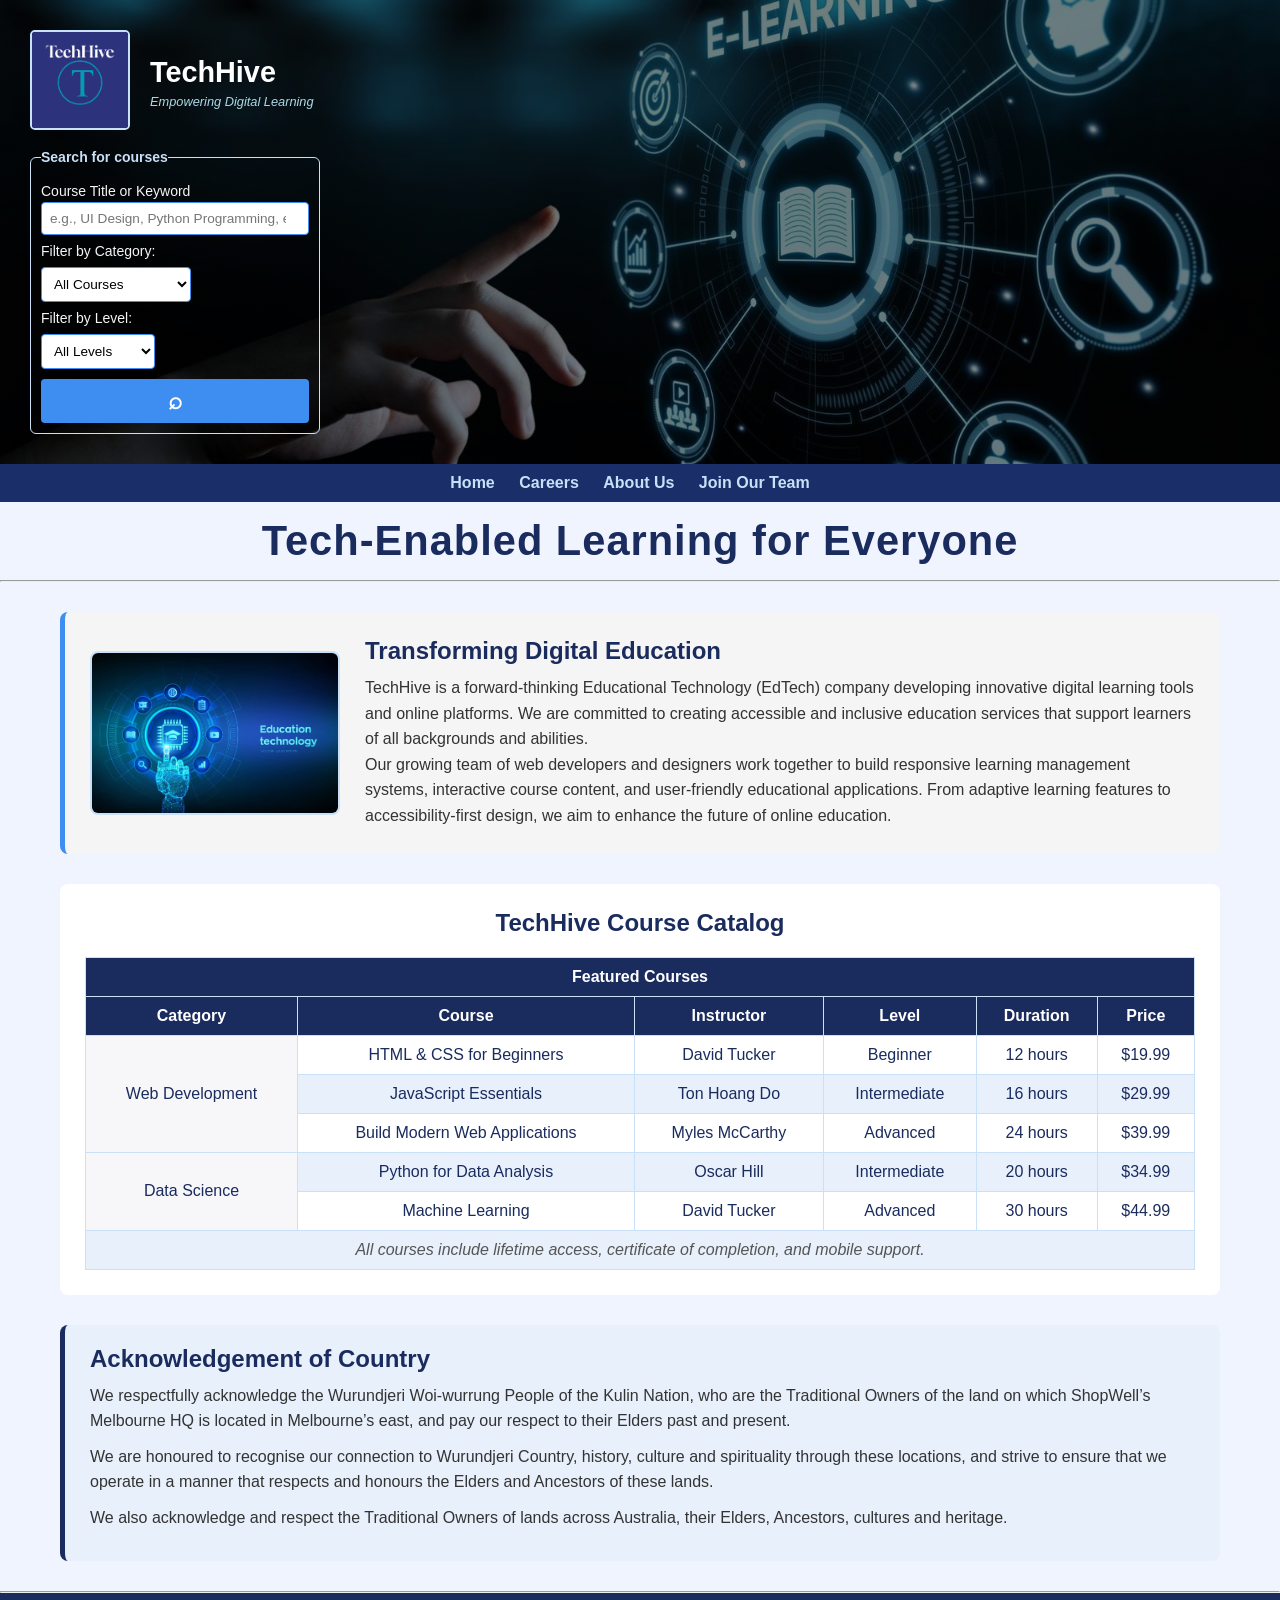
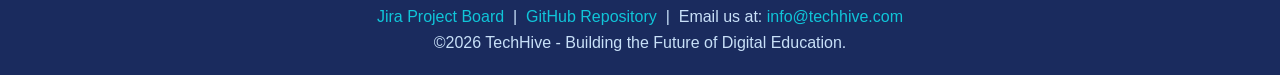
==== commit 1d746771: "fix the footer and logo of every webpage and adjust the index.html table" ====
--- a/index.html
+++ b/index.html
@@ -1,10 +1,10 @@
 <!DOCTYPE html>
 <html lang="en">
 <head>
-    <meta charset="uft-8">
+    <meta charset="utf-8">
     <meta name="viewport" content="width=device-width, initial-scale=1.0">
-    <meta name="description" content="">
-    <meta name="keywords" content="">
+    <meta name="description" content="TechHive is a forward-thinking Educational Technology (EdTech) company developing innovative digital learning tools and online platforms.">
+    <meta name="keywords" content="EdTech, digital learning, online education, educational technology">
     <meta name="authors" content="Ton Hoang Do, David Tucker, Myles McCarthy and Oscar Hill">
     <link rel="stylesheet" href="styles/pagestyle.css">
     <link rel="stylesheet" href="styles/index-layout.css">
@@ -31,10 +31,29 @@
             <div class="search-bar">
                 <form action="#" method="get">
                     <fieldset>
-                        <legend>Search for courses or topics</legend>
-                        <label for="search-query">Name or Description</label>
-                        <input type="search" id="search-query" name="search-query" placeholder="e.g., Data Science, Python Programming, etc."
+                        <legend>Search for courses</legend>
+                        <label for="search-query">Course Title or Keyword</label>
+                        <input type="search" id="search-query" name="search-query" placeholder="e.g., UI Design, Python Programming, etc."
                         aria-label="Search through site content">
+
+                        <!-- Filter dropdown -->
+                        <label for="course-filter">Filter by Category:</label>
+                        <select id="course-filter" name="course-filter" class="filter-row">
+                            <option value="all">All Courses</option>
+                            <option value="web-dev">Web Development</option>
+                            <option value="design">Design</option>
+                            <option value="data-science">Data Science</option>
+                        </select>
+
+                        <!-- Level filter-->
+                        <label for="course-level">Filter by Level:</label>
+                        <select id="course-level" name="course-level" class="filter-row">
+                            <option value="all">All Levels</option>
+                            <option value="beginner">Beginner</option>
+                            <option value="intermediate">Intermediate</option>
+                            <option value="advanced">Advanced</option>
+                        </select>
+
                         <button type="submit" aria-label="Search" style="font-size: 1.5rem;">&#8981;</button>
                     </fieldset>                
                 </form>
@@ -88,61 +107,74 @@
             <!--Product lists with merged cell table-->
             <section>
                 <div class="table-section">
-                     <h2 style="text-align: center;">ShopWell Product List</h2>
+                     <h2 style="text-align: center;">TechHive Course Catalog</h2>
 
                     <table>
 
                         <!-- Merged Header Row -->
                         <thead>
                             <tr>
-                                <th colspan="6">Featured Products</th>
+                                <th colspan="6">Featured Courses</th>
                             </tr>
 
                             <!-- Column Titles -->
                             <tr>
                                 <th class="sub-header" id="category">Category</th>
-                                <th class="sub-header" id="product">Product</th>
-                                <th class="sub-header" id="name">Name</th>                        
-                                <th class="sub-header" id="description">Description</th>
+                                <th class="sub-header" id="course">Course <Title></Title></th>
+                                <th class="sub-header" id="name">Instructor</th>                        
+                                <th class="sub-header" id="description">Level</th>
+                                <th class="sub-header" id="duration">Duration</th>
                                 <th class="sub-header" id="price">Price</th>
-                                <th class="sub-header" id="action">Action</th>
                             </tr>
                         </thead>
                         <tbody>
-                            <!--Electronic Category (Rowspan)-->
-                            <tr>
-                                <td rowspan="2" class="category">Electronic</td>
-                                <td><img src="images/products/laptop.jpeg" alt="Laptop" width="150"></td>
-                                <td>Laptop</td>
-                                <td>High Performance Gaming Laptop</td>
-                                <td>$1999</td>
-                                <td><button>Add to Cart</button></td>
-                            </tr>
-
-                            <tr>
-                                <td><img src="images/products/smartphone.jpg" alt="Smartphone" width="100"></td>
-                                <td>Smartphone</td>
-                                <td>Latest 5G Smartphone</td>
-                                <td>$999</td>
-                                <td><button>Add to Cart</button></td>
-                            </tr>
-
-                            <!-- Accessories Category-->
-                            <tr>
-                                <td rowspan="2" class="category">Accessories</td>
-                                <td><img src="images/products/headphone.jpg" alt="Headphone" width="100"></td>
-                                <td>Headphone</td>
-                                <td>Wireless Noise Cancelling Headphone</td>
-                                <td>$375</td>
-                                <td><button>Add to Cart</button></td>
-                            </tr>
-
-                            <tr>
-                                <td class="smart-watch"><img src="images/products/smartwatch.jpg" alt="Smart Watch" width="150"></td>
-                                <td>Smart Watch</td>
-                                <td>Waterproof Fitness Smart Watch</td>
-                                <td>$397</td>
-                                <td><button>Add to Cart</button></td>
+                            <!--Web Development Category (Rowspan)-->
+                            <tr>
+                                <td rowspan="3" class="category">Web Development</td>
+                                <td>HTML &amp; CSS for Beginners</td>
+                                <td>David Tucker</td>
+                                <td>Beginner</td>
+                                <td>12 hours</td>
+                                <td>$19.99</td>                                
+                            </tr>
+
+                            <tr>
+                                <td>JavaScript Essentials</td>
+                                <td>Ton Hoang Do</td>
+                                <td>Intermediate</td>
+                                <td>16 hours</td>
+                                <td>$29.99</td>
+                            </tr>
+
+                            
+                            <tr>
+                                <td>Build Modern Web Applications</td>
+                                <td>Myles McCarthy</td>
+                                <td>Advanced</td>
+                                <td>24 hours</td>
+                                <td>$39.99</td>
+                            </tr>
+
+                            <!-- Data Science: rowspan across 2 rows -->
+                            <tr>
+                                <td rowspan="2" class="category">Data Science</td>
+                                <td>Python for Data Analysis</td>
+                                <td>Oscar Hill</td>
+                                <td>Intermediate</td>
+                                <td>20 hours</td>
+                                <td>$34.99</td>
+                            </tr>
+                            <tr>
+                                <td>Machine Learning </td>
+                                <td>David Tucker</td>
+                                <td>Advanced</td>
+                                <td>30 hours</td>
+                                <td>$44.99</td>
+                            </tr>
+                             <tr>
+                                <td colspan="6" style="text-align: center; font-style: italic; color: #555;">
+                                    All courses include lifetime access, certificate of completion, and mobile support.
+                                </td>
                             </tr>
                         </tbody>
                     </table>
@@ -183,9 +215,9 @@
         <p>
             <a href="https://oscarhill4.atlassian.net/jira/software/projects/WTPA1/boards/35/backlog?epics=visible">Jira Project Board</a> &nbsp;|&nbsp;
             <a href="https://github.com/Tony-linux973/Applied-Web-Project-Part-1-2/tree/main">GitHub Repository</a> &nbsp;|&nbsp;
-            Email us at: <a href="mailto:info@shopwell.com">info@shopwell.com</a>
+            Email us at: <a href="mailto:info@techhive.com">info@techhive.com</a>
         </p>
-        <p>&copy;2026 ShopWell - Building the Future of Digital Retail.</p>
+        <p>&copy;2026 TechHive - Building the Future of Digital Education.</p>
     </footer>
 </body>
 </html>
--- a/styles/index-layout.css
+++ b/styles/index-layout.css
@@ -66,20 +66,24 @@
     font-weight: bold;
 }
 
+/* Stack everything vertically */
 .search-bar label {
+    display: block;
     font-size: 0.875em;
     color: whitesmoke;
-    
+    margin-bottom: 3px;
+    margin-top: 8px;    
 }
 
 .search-bar input[type="search"] {
     padding: 8px;
-    width: 70%;
+    width: 100%;
     border: 1px solid #3d8ef0;
     border-radius: 4px;
-    margin-top: 10px;
-    
-
+    box-sizing: border-box;
+    color: black;
+    background-color: white;
+    font-size: 0.85em;
 }
 
 .search-bar button {
@@ -90,9 +94,27 @@
     border-radius: 4px;
     cursor: pointer;
     font-weight: bold;
-    width: 20%;
-    float: right;
-    
+    width: 100%;
+    margin-top: 10px;
+    display: block;
+    font-size: 1.2rem;
+}
+
+/* Dropdowns side by side */
+.search-bar .filter-row {
+    display: flex;
+    gap: 8px;
+    margin-top: 8px;
+}
+
+.search-bar select {
+    flex: 1;
+    padding: 8px;
+    border: 1px solid #3d8ef0;
+    border-radius: 4px;
+    background-color: white;
+    color: black;
+    font-size: 0.85em;
 }
 
 .search-bar button:hover {
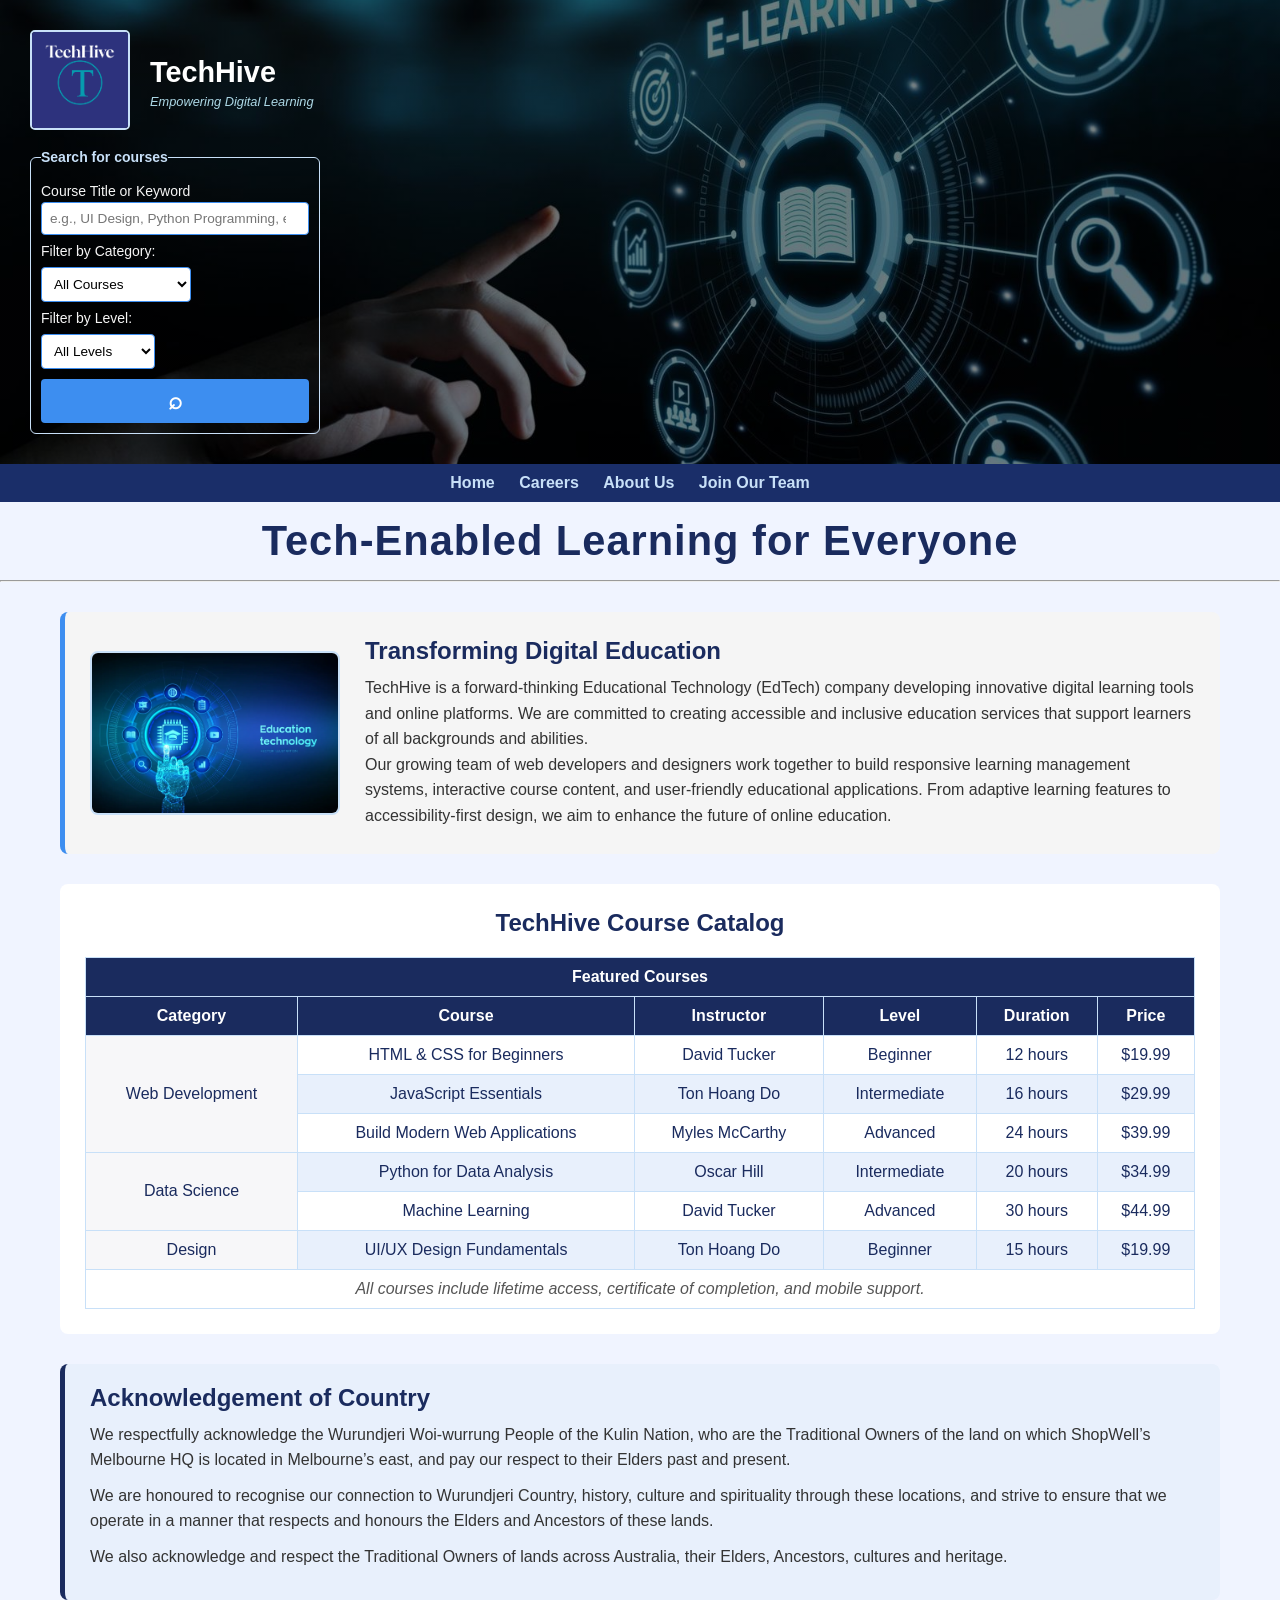
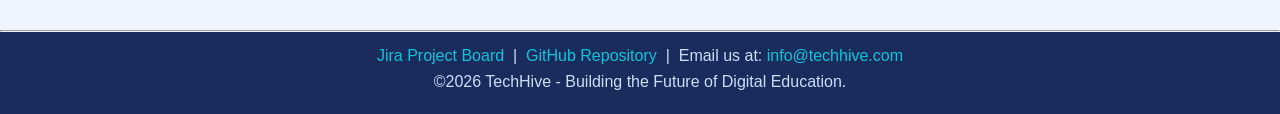
==== commit c8142fd8: "fix the github repository url" ====
--- a/index.html
+++ b/index.html
@@ -20,7 +20,7 @@
     <header>
         <div class="header-right">
             <div class="header-top">
-                <a href="index.html"><img src="images/logos/TechHive-logo.png" alt="TechHive logo" title="Image sized 154kb" width="200" height="200" ></a> 
+                <a href="index.html"><img src="images/logos/TechHive-logo.png" alt="TechHive logo" title="Image sized 154kb" width="200" height="200" ></a> <!-- I generated this image with Shopify logo generator -->
                 <div class="header-title"> 
                     <h1>TechHive</h1>
                     <p><em>Empowering Digital Learning</em></p>
@@ -171,6 +171,14 @@
                                 <td>30 hours</td>
                                 <td>$44.99</td>
                             </tr>
+                            <tr>
+                                <td class="category">Design</td>
+                                <td>UI/UX Design Fundamentals</td>
+                                <td>Ton Hoang Do</td>
+                                <td>Beginner</td>
+                                <td>15 hours</td>
+                                <td>$19.99</td>
+                            </tr>
                              <tr>
                                 <td colspan="6" style="text-align: center; font-style: italic; color: #555;">
                                     All courses include lifetime access, certificate of completion, and mobile support.
@@ -214,7 +222,7 @@
     <footer>
         <p>
             <a href="https://oscarhill4.atlassian.net/jira/software/projects/WTPA1/boards/35/backlog?epics=visible">Jira Project Board</a> &nbsp;|&nbsp;
-            <a href="https://github.com/Tony-linux973/Applied-Web-Project-Part-1-2/tree/main">GitHub Repository</a> &nbsp;|&nbsp;
+            <a href="https://github.com/Tony-linux973/EdTech-static-website">GitHub Repository</a> &nbsp;|&nbsp;
             Email us at: <a href="mailto:info@techhive.com">info@techhive.com</a>
         </p>
         <p>&copy;2026 TechHive - Building the Future of Digital Education.</p>
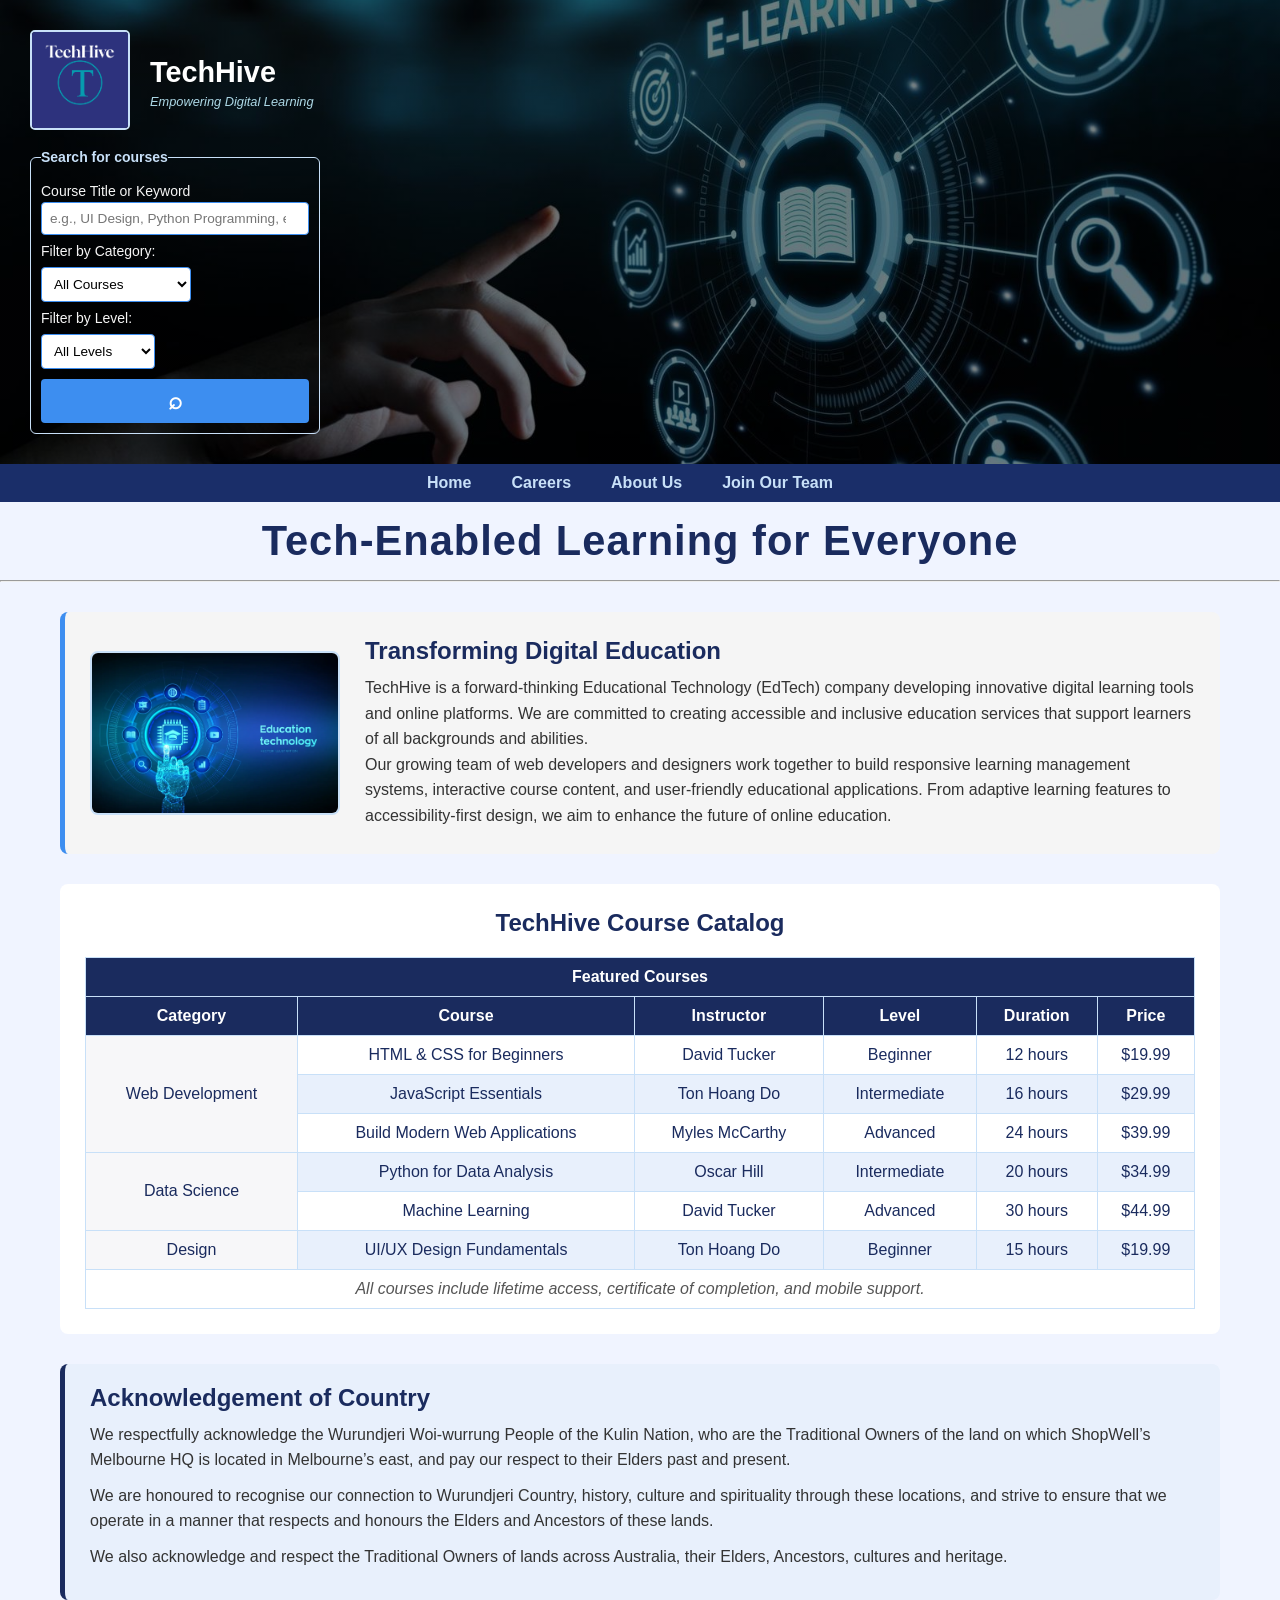
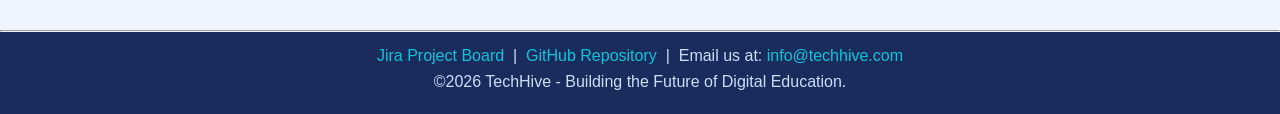
==== commit 26196b15: "Fix navigation bar into unordered list format and adjest the pagestyle.css for the navigation bar ac" ====
--- a/index.html
+++ b/index.html
@@ -67,10 +67,12 @@
     
     <!--NAVIGATION BAR with links to Home, Careers, About Us and Join Our Team pages-->
     <nav>
-        <a href="index.html" target="_self" >Home</a>
-        <a href="jobs.html" target="_self" >Careers</a>
-        <a href="about.html" target="_self" >About Us</a>
-        <a href="apply.html" target="_self" >Join Our Team</a>
+        <ul>
+            <li><a href="index.html" target="_self" >Home</a></li>
+            <li><a href="jobs.html" target="_self" >Careers</a></li>
+            <li><a href="about.html" target="_self" >About Us</a></li>
+            <li><a href="apply.html" target="_self" >Join Our Team</a></li>
+        </ul>
     </nav>
     <!--Slogan-->
     <div class="slogan">
@@ -222,7 +224,7 @@
     <footer>
         <p>
             <a href="https://oscarhill4.atlassian.net/jira/software/projects/WTPA1/boards/35/backlog?epics=visible">Jira Project Board</a> &nbsp;|&nbsp;
-            <a href="https://github.com/Tony-linux973/EdTech-static-website">GitHub Repository</a> &nbsp;|&nbsp;
+            <a href="https://github.com/Tony-linux973/EdTech-static-website.git">GitHub Repository</a> &nbsp;|&nbsp;
             Email us at: <a href="mailto:info@techhive.com">info@techhive.com</a>
         </p>
         <p>&copy;2026 TechHive - Building the Future of Digital Education.</p>
--- a/styles/pagestyle.css
+++ b/styles/pagestyle.css
@@ -18,15 +18,22 @@
     background-color: #1a2e69;
     text-align: center;
 }
+
+nav ul {
+    list-style: none;
+    display: inline-flex;
+    gap: 20px;
+    text-align: center;
+}
 /* Formatting of links */
-nav a {
+nav ul li a {
     color: #c8e0f8;
     text-decoration: none;
     margin-right: 20px;
     font-weight: bold;
 }
 /* Hover blue effect */
-nav a:hover {
+nav ul li a:hover {
     color: #3d8ef0;
 }
 
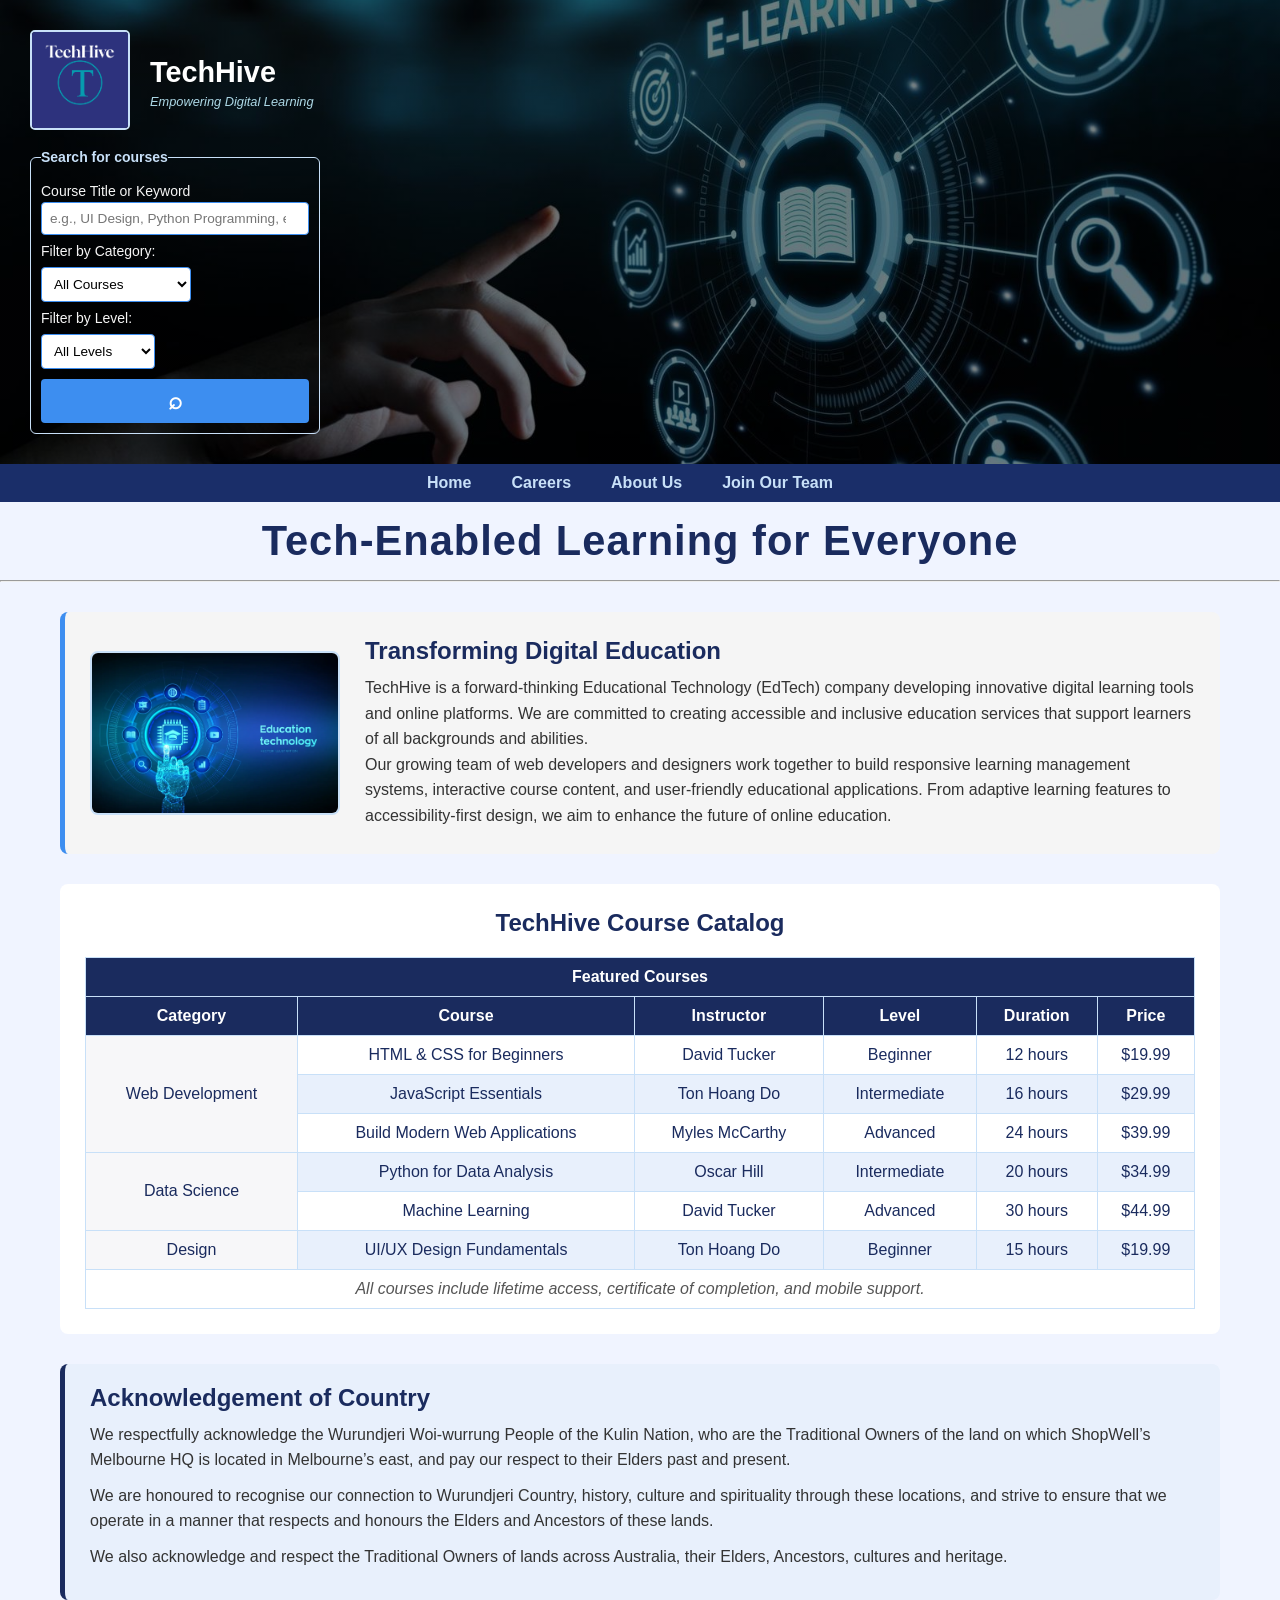
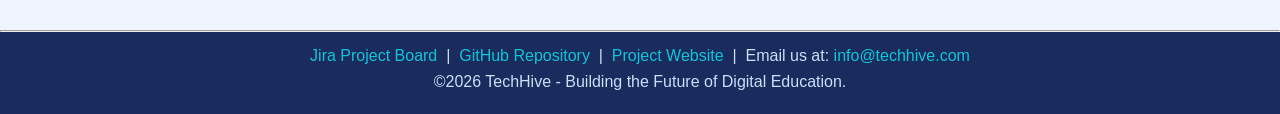
==== commit f68b4add: "Add a Project Link deployed through GitHub" ====
--- a/index.html
+++ b/index.html
@@ -225,6 +225,7 @@
         <p>
             <a href="https://oscarhill4.atlassian.net/jira/software/projects/WTPA1/boards/35/backlog?epics=visible">Jira Project Board</a> &nbsp;|&nbsp;
             <a href="https://github.com/Tony-linux973/EdTech-static-website.git">GitHub Repository</a> &nbsp;|&nbsp;
+            <a href="https://tony-linux973.github.io/EdTech-static-website/">Project Website</a> &nbsp;|&nbsp;
             Email us at: <a href="mailto:info@techhive.com">info@techhive.com</a>
         </p>
         <p>&copy;2026 TechHive - Building the Future of Digital Education.</p>
